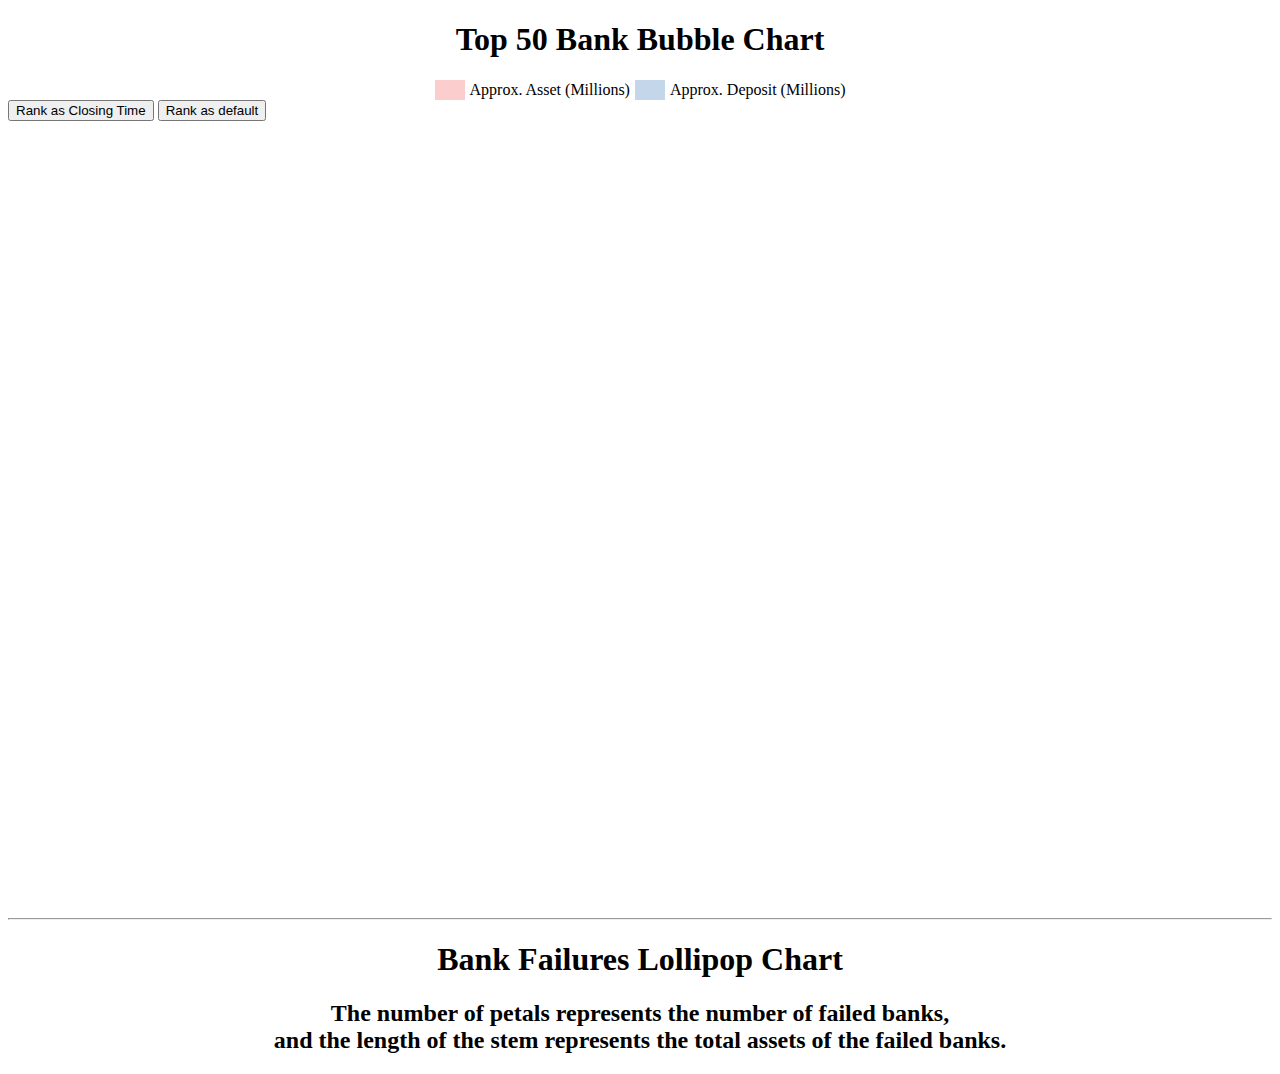
==== index.html @ 47ca3bad "fixing div arrangement" ====
<!DOCTYPE html>
<html lang="en">
<head>
    <meta charset="UTF-8">
    <meta http-equiv="X-UA-Compatible" content="IE=edge">
    <meta name="viewport" content="width=device-width, initial-scale=1.0">
    <title>Two-color Keyword Bubble Chart</title>
    <style>
        body {
            font-family: sans-serif;
        }
        svg {
            display: block;
            margin: auto;
        }
        .axis text {
            font-size: 12px;
        }
        .axis path,
        .axis line {
            fill: none;
            stroke: black;
            shape-rendering: crispEdges;
        }
        .chart-title {
    font-size: 24px;
    font-weight: bold;
    text-anchor: middle;
}
.axis-title {
    font-size: 14px;
    font-weight: bold;
    text-anchor: middle;
}
    </style>
</head>
<body>
<h1 style="font-family: NYTFranklin, Georgia, serif; text-align: center;">Top 50 Bank Bubble Chart</h1>
<div style="margin: auto">
    <div id = "bubbleChart" style="font-family: NYTFranklin, Georgia, serif; text-align: center; display: flex; justify-content: center; align-items: center; margin-top: 10px;">
        <div style="background-color: #fbcdcd; width: 30px; height: 20px; margin-right: 5px;"></div>
        <span>Approx. Asset (Millions)</span>
        <div style="background-color: #c4d7ea; width: 30px; height: 20px; margin: 0px 5px;"></div>
        <span>Approx. Deposit (Millions)</span>
    </div>
    <div style="position: relative; display: flex; align-items: center;font-family: NYTFranklin, Georgia, serif;">
        <div style="position: absolute; left: 0; top: 0;">
            <button id="sortButton">Rank as Closing Time</button>
            <button id="backButton">Rank as default</button>
            <svg id="chart" width="1200" height="800"></svg>
        </div>
        <div id="info" width="800" height="800" style="position: absolute; left: 1210px; transform: translateY(100%); font-size: 20px;"></div>
    </div>
</div>
<br />
<hr class="solid" style="margin-top: 800px;font-family: NYTFranklin, Georgia, serif;">
<div id = "popchart" style="margin-top: 0px;font-family: NYTFranklin, Georgia, serif;">
    <h1 style="font-family: NYTFranklin, Georgia, serif; text-align: center;">Bank Failures Lollipop Chart</h1>
    <h2 style="font-family: NYTFranklin, Georgia, serif; text-align: center;">The number of petals represents the number of failed banks,
    <br>and the length of the stem represents the total assets of the failed banks.</h2>

</div>

      
    <script src="https://d3js.org/d3.v7.min.js"></script>
    <script>
        function wrap(text, width) {
        text.each(function () {
            var text = d3.select(this),
                words = text.text().split(/\s+/).reverse(),
                word,
                line = [],
                lineNumber = 0,
                lineHeight = 1.1, // ems
                x = text.attr("x"),
                y = text.attr("y"),
                dy = 0, //parseFloat(text.attr("dy")),
                tspan = text.text(null)
                    .append("tspan")
                    .attr("x", x)
                    .attr("y", y)
                    .attr("dy", dy + "em");
            while (word = words.pop()) {
                line.push(word);
                tspan.text(line.join(" "));
                if (tspan.node().getComputedTextLength() > width) {
                    line.pop();
                    tspan.text(line.join(" "));
                    line = [word];
                    tspan = text.append("tspan")
                        .attr("x", x)
                        .attr("y", y)
                        .attr("dy", ++lineNumber * lineHeight + dy + "em")
                        .text(word);
                }
            }
        });
    }

        const requestData = async function() {
        const FDICdata = await d3.csv('data4.csv');
        let selectedCircle = null;
        const data1 = [];
        function parseCurrencyStringToNumber(str) {
            const cleanedString = str.replace(/[^0-9.]+/g, "");
            const number = parseFloat(cleanedString);
            return number;
        }
        FDICdata.forEach((d) => {
            const name = Number(d['ID']);
            const transaction = String(d['Acquirer & Transaction'])
            const bankName = String(d['Bank Name']);
            const location = String(d[' City, State']);
            const Release = String(d['Press Release (PR)']);
            const closeTime = String(d['Closing Date']);
            const asset = parseCurrencyStringToNumber(d['Approx. Asset (Millions)']);
            const deposit = parseCurrencyStringToNumber(d['Approx. Deposit (Millions)']);
            data1.push([name, [asset, deposit, bankName, location, closeTime, Release,transaction]]);
        });
        const data = data1.sort((a, b) => b[1][0] - a[1][0]).slice(0, 50);
let maxValue = 0;
data.forEach((d) => {
  const [asset, deposit, bankName, location, closeTime, Release, transaction] = d[1];
  maxValue = Math.max(maxValue, asset, deposit);
});

const scale = d3.scaleLinear()
  .domain([0, maxValue])
  .range([0, 100]);

function scaledValue(value) {
  return scale(value);
}

const nodes = data.map(([label, [value1, value2, name, location, closeTime, Release, transaction]]) => {
  const scaledValue1 = scaledValue(value1);
  const scaledValue2 = scaledValue(value2);
  const total = scaledValue1 + scaledValue2;
  return {
    label,
    value1,
    name,
    location,
    closeTime,
    Release,
    transaction,
    value2,
    scaledValue1,
    scaledValue2,
    radius: Math.sqrt(total / Math.PI)*20,
  };
});


const width = 1000;
const height = 800;

const svg = d3.select("#chart");
const svbIndex = nodes.findIndex(d => d.name == "Silicon Valley Bank");
function ticked() {
    bubbles.attr("transform", d => `translate(${d.x}, ${d.y})`);
}

const simulation = d3.forceSimulation(nodes)
    .force("charge", d3.forceManyBody().strength(5))
    .force("collide", d3.forceCollide().radius(d => d.radius))
    .force("center", d3.forceCenter(width / 2, height / 2))
    .force("x", d3.forceX().strength(0.1).x(width / 2))
  .force("y", d3.forceY().strength(0.1).y(height / 2))
    .on("tick", ticked);
const bubbles = svg.selectAll("g")
    .data(nodes)
    .join("g")
    .call(drag(simulation));
const linesAndText = svg.append("g");

const defs = svg.append("defs");

bubbles.each(function(d) {
    const patternId = `pattern-${d.label}`;
    console.log(patternId)

    const pattern = defs.append("pattern")
        .attr("id", patternId)
        .attr("patternUnits", "objectBoundingBox")
        .attr("width", 1)
        .attr("height", 1);

    const patternSvg = pattern.append("svg")
        .attr("width", d.radius * 2)
        .attr("height", d.radius * 2);

    const ratio = (d.scaledValue1/(d.scaledValue1+d.scaledValue2))
    patternSvg.append("rect")
        .attr("class", "react1")
        .attr("width", d.radius * 2 * ratio)
        .attr("height", d.radius * 2)
        .attr("fill", "#c4d7ea");

    patternSvg.append("rect")
    .attr("class", "react2")
        .attr("x", d.radius * 2 * ratio)
        .attr("width", d.radius * 2 * (1 - ratio))
        .attr("height", d.radius * 2)
        .attr("fill", "#fbcdcd");
});


bubbles.append("circle")
    .attr("r", d => d.radius)
    .attr("fill", d => `url(#pattern-${d.label})`)
    .on("mouseover", function(event, d) {
        d3.select(event.currentTarget).style("cursor", "pointer")
        d3.select(`#pattern-${d.label}`).select(".react1").attr("fill", "#a9d3fc");
        d3.select(`#pattern-${d.label}`).select(".react2").attr("fill", "#faa5a5");
    })
    .on("mouseout", function(event, d) {
        d3.select(event.currentTarget).style("cursor", "default")
        d3.select(`#pattern-${d.label}`).select(".react1").attr("fill", "#c4d7ea");
        d3.select(`#pattern-${d.label}`).select(".react2").attr("fill", "#fbcdcd");
    })
    .on("click", (event, d) => {
        if (selectedCircle !== null) {
                        selectedCircle.style("stroke-width", 0)
                                    .style("stroke", "None")
                    }
                    d3.select(event.currentTarget)
                                    .style("stroke-width", 3)
                                    .style("stroke", "black")
                    selectedCircle = d3.select(event.currentTarget);
        d3.select("#info").html(`Bank: ${d.name} 
            <br> Location: ${d.location} 
            <br> Closing Time: ${d.closeTime} 
            <br> Press Release (PR): ${d.Release}
            <br> Approx. Asset (Millions): $${d.value1}
            <br> Approx. Deposit (Millions): $${d.value2}
            <br> Acquirer & Transaction: ${d.transaction}`);
    });
// Append the labels
bubbles.append("text")
    .attr("text-anchor", "middle")
    .attr("dominant-baseline", "middle")
    .attr("font-size", d => d.radius / 5.7)
    .attr("dy", d => -d.radius / 8)
    .text(d => d.name)
    .attr("fill", "black");

// Append the values
bubbles.append("text")
    .attr("text-anchor", "middle")
    .attr("dominant-baseline", "middle")
    .attr("font-size", d => d.radius / 4)
    .attr("dy", d => d.radius / 8)
    .text(d => `${d.value1}-${d.value2}`)
    .attr("fill", "black");

    
    function drag(simulation) {
        function dragstarted(event) {
            if (!event.active) simulation.alphaTarget(0.3).restart();
            event.subject.fx = event.subject.x;
            event.subject.fy = event.subject.y;
        }
        
        function dragged(event) {
            event.subject.fx = event.x;
            event.subject.fy = event.y;
        }
        
        function dragended(event) {
            if (!event.active) simulation.alphaTarget(0);
            event.subject.fx = null;
            event.subject.fy = null;
        }
        
        return d3.drag()
            .on("start", dragstarted)
            .on("drag", dragged)
            .on("end", dragended);
    }

    function zoomed(event) {
    bubbles.attr("transform", d => `translate(${event.transform.applyX(d.x)}, ${event.transform.applyY(d.y)}) scale(${event.transform.k})`);
}
function dragended(event) {
    if (!event.active) {
        simulation.alphaTarget(0);
        zoomBehavior.scaleTo(svg, 1);
        zoomBehavior.translateTo(svg, width / 2, height / 2);
    }
    event.subject.fx = null;
    event.subject.fy = null;
}

function sortByClosingTime() {
    const margin = {top: 50, left: 50, right: 50, bottom: 50};

    nodes.forEach(d => {
        d.date = d3.timeParse("%d-%b-%y")(d.closeTime);
        console.log(d.date)
    });


    nodes.sort((a, b) => a.date - b.date);


    const xScale = d3.scaleTime()
        .domain([new Date(1999, 0, 1), new Date(2025, 0, 1)])
        .range([margin.left-10, width - margin.right]);

    console.log(d3.extent(nodes, d => d.date))
    const xAxis = d3.axisTop(xScale)
        .tickFormat(d3.timeFormat("%Y-%m-%d"))
        .tickSizeOuter(0)
        .tickSizeInner(-height + margin.top + margin.bottom);


    svg.append("g")
        .attr("class", "xAxis")
        .attr("transform", `translate(${margin.left}, ${margin.top - 0})`) 
        .style("stroke", "grey")
        .style("stroke-dasharray", "1,2") 
        .style("color", "grey")
        .call(xAxis);

    const svbIndex = nodes.findIndex(d => d.name == "Silicon Valley Bank");
    simulation.force("x", d3.forceX().strength(0.7).x(d => xScale(d.date)))
        .alpha(2).restart()
    simulation.on("tick", ticked);
    bubbles.raise();
    
}
document.getElementById("sortButton").addEventListener("click", function() {
    sortByClosingTime();
});
function sortByDefualt() {
  simulation.force("charge", d3.forceManyBody().strength(5))
    .force("collide", d3.forceCollide().radius(d => d.radius))
    .force("center", d3.forceCenter(width / 2, height / 2))
    .force("x", d3.forceX().strength(0.1).x(width / 2))
  .force("y", d3.forceY().strength(0.1).y(height / 2)).alpha(2).restart();
    svg.selectAll(".xAxis").remove();
}
document.getElementById("backButton").addEventListener("click", function() {
    sortByDefualt();
});
        }
    requestData();




//////////
    const popchart = function() {
        const data = [
        {year: 2001, bankFailures: 4, totalAssets: 2358.6},
        {year: 2002, bankFailures: 11, totalAssets: 2705.4},
        {year: 2003, bankFailures: 3, totalAssets: 1045.2},
        {year: 2004, bankFailures: 4, totalAssets: 163.1},
        {year: 2005, bankFailures: 0, totalAssets: 0},
        {year: 2006, bankFailures: 0, totalAssets: 0},
        {year: 2007, bankFailures: 3, totalAssets: 2602.5},
        {year: 2008, bankFailures: 25, totalAssets: 373588.8},
        {year: 2009, bankFailures: 140, totalAssets: 170909.4},
        {year: 2010, bankFailures: 157, totalAssets: 96514.0},
        {year: 2011, bankFailures: 92, totalAssets: 36012.2},
        {year: 2012, bankFailures: 51, totalAssets: 12055.8},
        {year: 2013, bankFailures: 24, totalAssets: 6101.7},
        {year: 2014, bankFailures: 18, totalAssets: 3088.4},
        {year: 2015, bankFailures: 8, totalAssets: 6727.5},
        {year: 2016, bankFailures: 5, totalAssets: 278.8},
        {year: 2017, bankFailures: 8, totalAssets: 6530.7},
        {year: 2018, bankFailures: 0, totalAssets: 0},
        {year: 2019, bankFailures: 4, totalAssets: 214.1},
        {year: 2020, bankFailures: 4, totalAssets: 458.0},
        {year: 2021, bankFailures: 0, totalAssets: 0},
        {year: 2022, bankFailures: 0, totalAssets: 0},
        {year: 2023, bankFailures: 2, totalAssets: 319400.0}
    ];

    const margin = {top: 60, right: 60, bottom: 60, left: 100},
        width = 1200 - margin.left - margin.right,
        height = 600 - margin.top - margin.bottom;

    const svg2 = d3.select("#popchart")
        .append("svg")
        .attr("width", width + margin.left + margin.right)
        .attr("height", height + margin.top + margin.bottom)
        .append("g")
        .attr("transform",
            "translate(" + margin.left + "," + margin.top + ")");

    const x = d3.scaleBand()
        .range([0, width])
        .domain(data.map(d => d.year))
        .padding(1);
    svg2.append("g")
        .attr("transform", "translate(0," + height + ")")
        .call(d3.axisBottom(x))
        .selectAll("text")
        .attr("transform", "translate(-10,0)rotate(-45)")
        .style("text-anchor", "end");

    const y = d3.scaleLinear()
        .domain([0, d3.max(data, d => d.totalAssets)])
        .range([height, 0]);
    svg2.append("g")
        .call(d3.axisLeft(y));

    svg2.selectAll(".myline")
        .data(data)
        .enter()
        .append("line")
        .attr("class", "myline")
        .attr("x1", d => x(d.year))
        .attr("x2", d => x(d.year))
        .attr("y1", d => y(d.totalAssets))
        .attr("y2", y(0))
        .attr("stroke", "green")
        .attr("stroke-width", "1.5px");

    // new flower styles
    const drawPetal = (cx, cy, length, angle) => {
        const r1 = length * 0.2;
        const r2 = length * 0.9;
        const x1 = cx + r1 * Math.cos(angle + Math.PI / 4);
        const y1 = cy + r1 * Math.sin(angle + Math.PI / 4);
        const x2 = cx + r2 * Math.cos(angle - Math.PI / 8);
        const y2 = cy + r2 * Math.sin(angle - Math.PI / 4);
        const x3 = cx + length * Math.cos(angle);
        const y3 = cy + length * Math.sin(angle);

        return `M${cx},${cy} Q${x1},${y1} ${x2},${y2} Q${x3},${y3} ${cx},${cy}`;
    };

        data.forEach(d => {
        const cx = x(d.year);
        const cy = y(d.totalAssets);
        const length = 40;

        const numPetals = Math.ceil(d.bankFailures);
                        
        const angleIncrement = (Math.PI / 2) / (numPetals + 1);
        const maxAngle = Math.PI / 6;

        const startAngle = -Math.PI / 2 - (numPetals - 1) * angleIncrement / 2;

        for (let i = 0; i < numPetals; i++) {
            const angle = i * angleIncrement + startAngle;
            svg2.append("path")
                        .attr("class", "flowerpiece")
                        .attr("id", `petal-${d.year}-${i}`)
                        .attr("d", drawPetal(x(d.year), y(d.totalAssets), 0, i * angleIncrement + startAngle))
                        .attr("fill", "pink")
                        .attr("stroke", "black")
                        .attr("stroke-width", 0.1)
                        .transition()
                        .duration(1000)
                        .delay(i * 20)
                        .attr("d", drawPetal(x(d.year), y(d.totalAssets), length, i * angleIncrement + startAngle))
                        .on("end", () => {
        if (i === numPetals - 1) { // Add the text only when the last petal animation ends
            svg2.append("text")
                .attr("class", "amount")
                .attr("x", x(d.year))
                .attr("y", y(d.totalAssets) - 50) // Adjust this value to position the text above the petals
                .attr("text-anchor", "middle")
                .text(d.bankFailures);
        }
    });
        }
    });

svg2.append("text")
    .attr("class", "axis-title")
    .attr("x", width / 2)
    .attr("y", height + margin.bottom / 1.5)
    .text("Time");

svg2.append("text")
    .attr("class", "axis-title")
    .attr("transform", "rotate(-90)")
    .attr("y", -margin.left / 1.5)
    .attr("x", -height / 2)
    .text("Total Asset");

d3.select("body")
        .append("button")
        .text("Reply")
        .on("click", () => {

            svg2.selectAll(".flowerpiece").remove();
            svg2.selectAll(".myline").remove();
            svg2.selectAll(".amount").remove();


            data.forEach((d, index) => {
                svg2.append("line")
                .attr("class", "myline")
                    .attr("x1", x(d.year))
                    .attr("y1", y(0))
                    .attr("x2", x(d.year))
                    .attr("y2", y(0))
                    .attr("stroke", "green")
                    .attr("stroke-width", "1.5px")
                    .transition()
                    .duration(1000)
                    .delay(index * 500)
                    .attr("y2", y(d.totalAssets))
                    .on("end", () => {

                        const numPetals = Math.ceil(d.bankFailures);
                        
                        const angleIncrement = (Math.PI / 2) / (numPetals + 1);
                        const startAngle = -Math.PI / 2 - (numPetals - 1) * angleIncrement / 2;
                        for (let i = 0; i < numPetals; i++) {

                            svg2.append("path")
                                .attr("class", "flowerpiece")
                                .attr("id", `petal-${d.year}-${i}`)
                                .attr("d", drawPetal(x(d.year), y(d.totalAssets), 0, i * angleIncrement + startAngle))
                                .attr("fill", "pink")
                                .attr("stroke", "black")
                                .attr("stroke-width", 0.1)
                                .transition()
                                .duration(1000)
                                .delay(i * 20)
                                .attr("d", drawPetal(x(d.year), y(d.totalAssets), 40, i * angleIncrement + startAngle))
                                .on("end", () => {
        if (i === numPetals - 1) { // Add the text only when the last petal animation ends
            svg2.append("text")
                .attr("class", "amount")
                .attr("x", x(d.year))
                .attr("y", y(d.totalAssets) - 50) // Adjust this value to position the text above the petals
                .attr("text-anchor", "middle")
                .text(d.bankFailures);
        }
    });
                        }
                    });
            });
        });
    }

    popchart();
    </script>
</body>
</html>
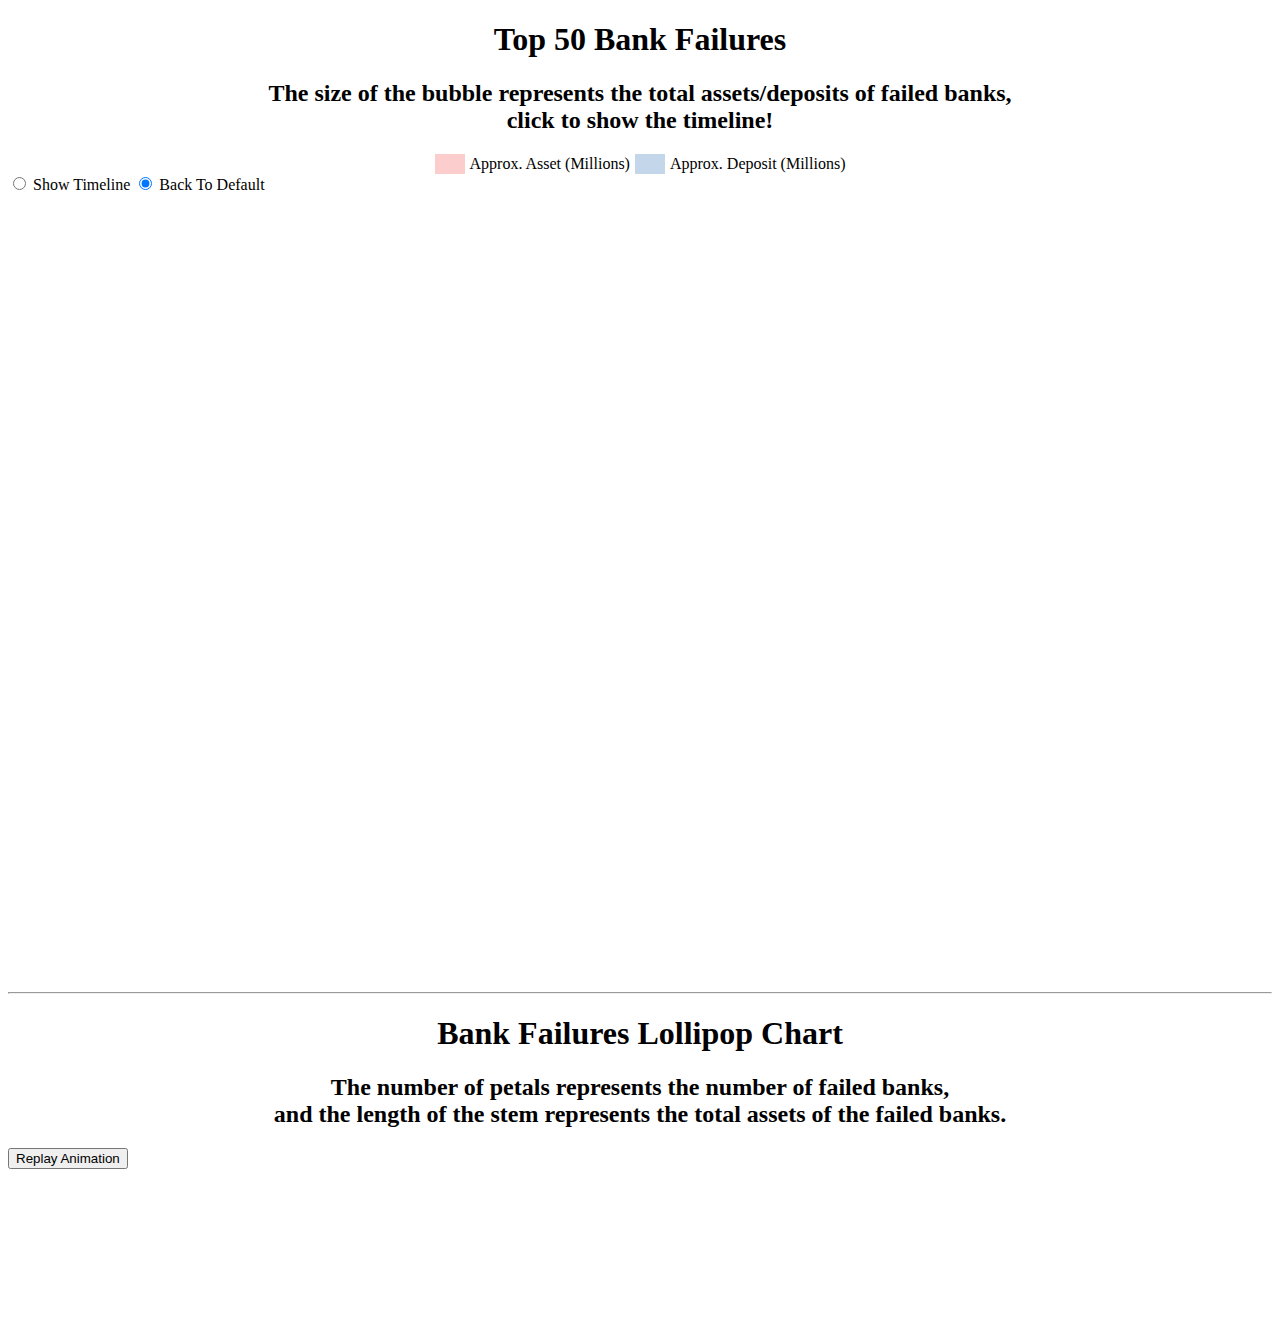
==== commit 2a6c3a17: "style changes" ====
--- a/index.html
+++ b/index.html
@@ -1,10 +1,11 @@
 <!DOCTYPE html>
 <html lang="en">
+
 <head>
     <meta charset="UTF-8">
     <meta http-equiv="X-UA-Compatible" content="IE=edge">
     <meta name="viewport" content="width=device-width, initial-scale=1.0">
-    <title>Two-color Keyword Bubble Chart</title>
+    <title>Bank Failures</title>
     <style>
         body {
             font-family: sans-serif;
@@ -22,83 +23,60 @@
             stroke: black;
             shape-rendering: crispEdges;
         }
-        .chart-title {
-    font-size: 24px;
-    font-weight: bold;
-    text-anchor: middle;
-}
-.axis-title {
-    font-size: 14px;
-    font-weight: bold;
-    text-anchor: middle;
-}
     </style>
 </head>
+
 <body>
-<h1 style="font-family: NYTFranklin, Georgia, serif; text-align: center;">Top 50 Bank Bubble Chart</h1>
-<div style="margin: auto">
-    <div id = "bubbleChart" style="font-family: NYTFranklin, Georgia, serif; text-align: center; display: flex; justify-content: center; align-items: center; margin-top: 10px;">
-        <div style="background-color: #fbcdcd; width: 30px; height: 20px; margin-right: 5px;"></div>
-        <span>Approx. Asset (Millions)</span>
-        <div style="background-color: #c4d7ea; width: 30px; height: 20px; margin: 0px 5px;"></div>
-        <span>Approx. Deposit (Millions)</span>
-    </div>
+
+<h1 style="font-family: NYTFranklin, Georgia, serif; text-align: center;">Top 50 Bank Failures</h1>
+<h2 style="font-family: NYTFranklin, Georgia, serif; text-align: center;">The size of the bubble represents the total assets/deposits of failed banks,
+    <br>click to show the timeline!</h2>
+<div id = "bubbleChart" style="font-family: NYTFranklin, Georgia, serif; text-align: center; display: flex; justify-content: center; align-items: center; margin-top: 10px;">
+    <div style="background-color: #fbcdcd; width: 30px; height: 20px; margin-right: 5px;"></div>
+    <span>Approx. Asset (Millions)</span>
+    <div style="background-color: #c4d7ea; width: 30px; height: 20px; margin: 0px 5px;"></div>
+    <span>Approx. Deposit (Millions)</span>
+</div>
+<div>    
     <div style="position: relative; display: flex; align-items: center;font-family: NYTFranklin, Georgia, serif;">
         <div style="position: absolute; left: 0; top: 0;">
-            <button id="sortButton">Rank as Closing Time</button>
-            <button id="backButton">Rank as default</button>
+            <!-- Radio button: one choice only -->
+<!--            <form id="form" class="btn-group btn-group-toggle" data-toggle="buttons">-->
+<!--                <label class="btn btn-secondary active">-->
+<!--                    <input type="radio" name="controlHeatmapType" value="MRR" checked>Option 1<br>-->
+<!--                </label>-->
+<!--                <label class="btn btn-secondary">-->
+<!--                    <input type="radio" name="controlHeatmapType" value="LYL">Option 2<br>-->
+<!--                </label>-->
+<!--            </form>-->
+            <!-- Radio button: one choice only -->
+            <label>
+                <input type="radio" name="timeline" id="sortButton" value="Show Timeline">
+                Show Timeline
+            </label>
+            <label>
+                <input type="radio" name="timeline" id="backButton" value="Default" checked>
+                Back To Default
+            </label>
             <svg id="chart" width="1200" height="800"></svg>
         </div>
         <div id="info" width="800" height="800" style="position: absolute; left: 1210px; transform: translateY(100%); font-size: 20px;"></div>
     </div>
 </div>
-<br />
+<br/>
 <hr class="solid" style="margin-top: 800px;font-family: NYTFranklin, Georgia, serif;">
-<div id = "popchart" style="margin-top: 0px;font-family: NYTFranklin, Georgia, serif;">
+<div style="margin-top: 0px;font-family: NYTFranklin, Georgia, serif;">
     <h1 style="font-family: NYTFranklin, Georgia, serif; text-align: center;">Bank Failures Lollipop Chart</h1>
     <h2 style="font-family: NYTFranklin, Georgia, serif; text-align: center;">The number of petals represents the number of failed banks,
     <br>and the length of the stem represents the total assets of the failed banks.</h2>
-
+    <button id="replayButton">Replay Animation</button>
+    <svg id="popchart"></svg>
 </div>
 
-      
-    <script src="https://d3js.org/d3.v7.min.js"></script>
-    <script>
-        function wrap(text, width) {
-        text.each(function () {
-            var text = d3.select(this),
-                words = text.text().split(/\s+/).reverse(),
-                word,
-                line = [],
-                lineNumber = 0,
-                lineHeight = 1.1, // ems
-                x = text.attr("x"),
-                y = text.attr("y"),
-                dy = 0, //parseFloat(text.attr("dy")),
-                tspan = text.text(null)
-                    .append("tspan")
-                    .attr("x", x)
-                    .attr("y", y)
-                    .attr("dy", dy + "em");
-            while (word = words.pop()) {
-                line.push(word);
-                tspan.text(line.join(" "));
-                if (tspan.node().getComputedTextLength() > width) {
-                    line.pop();
-                    tspan.text(line.join(" "));
-                    line = [word];
-                    tspan = text.append("tspan")
-                        .attr("x", x)
-                        .attr("y", y)
-                        .attr("dy", ++lineNumber * lineHeight + dy + "em")
-                        .text(word);
-                }
-            }
-        });
-    }
-
-        const requestData = async function() {
-        const FDICdata = await d3.csv('data4.csv');
+<script src="https://d3js.org/d3.v7.min.js"></script>
+<script>
+    const requestData = async function() {
+        const FDICdata = await d3.csv('data.csv');
         let selectedCircle = null;
         const data1 = [];
         function parseCurrencyStringToNumber(str) {
@@ -118,403 +96,338 @@
             data1.push([name, [asset, deposit, bankName, location, closeTime, Release,transaction]]);
         });
         const data = data1.sort((a, b) => b[1][0] - a[1][0]).slice(0, 50);
-let maxValue = 0;
-data.forEach((d) => {
-  const [asset, deposit, bankName, location, closeTime, Release, transaction] = d[1];
-  maxValue = Math.max(maxValue, asset, deposit);
-});
-
-const scale = d3.scaleLinear()
-  .domain([0, maxValue])
-  .range([0, 100]);
-
-function scaledValue(value) {
-  return scale(value);
-}
-
-const nodes = data.map(([label, [value1, value2, name, location, closeTime, Release, transaction]]) => {
-  const scaledValue1 = scaledValue(value1);
-  const scaledValue2 = scaledValue(value2);
-  const total = scaledValue1 + scaledValue2;
-  return {
-    label,
-    value1,
-    name,
-    location,
-    closeTime,
-    Release,
-    transaction,
-    value2,
-    scaledValue1,
-    scaledValue2,
-    radius: Math.sqrt(total / Math.PI)*20,
-  };
-});
-
-
-const width = 1000;
-const height = 800;
-
-const svg = d3.select("#chart");
-const svbIndex = nodes.findIndex(d => d.name == "Silicon Valley Bank");
-function ticked() {
-    bubbles.attr("transform", d => `translate(${d.x}, ${d.y})`);
-}
-
-const simulation = d3.forceSimulation(nodes)
-    .force("charge", d3.forceManyBody().strength(5))
-    .force("collide", d3.forceCollide().radius(d => d.radius))
-    .force("center", d3.forceCenter(width / 2, height / 2))
-    .force("x", d3.forceX().strength(0.1).x(width / 2))
-  .force("y", d3.forceY().strength(0.1).y(height / 2))
-    .on("tick", ticked);
-const bubbles = svg.selectAll("g")
-    .data(nodes)
-    .join("g")
-    .call(drag(simulation));
-const linesAndText = svg.append("g");
-
-const defs = svg.append("defs");
-
-bubbles.each(function(d) {
-    const patternId = `pattern-${d.label}`;
-    console.log(patternId)
-
-    const pattern = defs.append("pattern")
-        .attr("id", patternId)
-        .attr("patternUnits", "objectBoundingBox")
-        .attr("width", 1)
-        .attr("height", 1);
-
-    const patternSvg = pattern.append("svg")
-        .attr("width", d.radius * 2)
-        .attr("height", d.radius * 2);
-
-    const ratio = (d.scaledValue1/(d.scaledValue1+d.scaledValue2))
-    patternSvg.append("rect")
-        .attr("class", "react1")
-        .attr("width", d.radius * 2 * ratio)
-        .attr("height", d.radius * 2)
-        .attr("fill", "#c4d7ea");
-
-    patternSvg.append("rect")
-    .attr("class", "react2")
-        .attr("x", d.radius * 2 * ratio)
-        .attr("width", d.radius * 2 * (1 - ratio))
-        .attr("height", d.radius * 2)
-        .attr("fill", "#fbcdcd");
-});
-
-
-bubbles.append("circle")
-    .attr("r", d => d.radius)
-    .attr("fill", d => `url(#pattern-${d.label})`)
-    .on("mouseover", function(event, d) {
-        d3.select(event.currentTarget).style("cursor", "pointer")
-        d3.select(`#pattern-${d.label}`).select(".react1").attr("fill", "#a9d3fc");
-        d3.select(`#pattern-${d.label}`).select(".react2").attr("fill", "#faa5a5");
-    })
-    .on("mouseout", function(event, d) {
-        d3.select(event.currentTarget).style("cursor", "default")
-        d3.select(`#pattern-${d.label}`).select(".react1").attr("fill", "#c4d7ea");
-        d3.select(`#pattern-${d.label}`).select(".react2").attr("fill", "#fbcdcd");
-    })
-    .on("click", (event, d) => {
-        if (selectedCircle !== null) {
-                        selectedCircle.style("stroke-width", 0)
-                                    .style("stroke", "None")
-                    }
-                    d3.select(event.currentTarget)
-                                    .style("stroke-width", 3)
-                                    .style("stroke", "black")
-                    selectedCircle = d3.select(event.currentTarget);
-        d3.select("#info").html(`Bank: ${d.name} 
-            <br> Location: ${d.location} 
-            <br> Closing Time: ${d.closeTime} 
-            <br> Press Release (PR): ${d.Release}
-            <br> Approx. Asset (Millions): $${d.value1}
-            <br> Approx. Deposit (Millions): $${d.value2}
-            <br> Acquirer & Transaction: ${d.transaction}`);
-    });
-// Append the labels
-bubbles.append("text")
-    .attr("text-anchor", "middle")
-    .attr("dominant-baseline", "middle")
-    .attr("font-size", d => d.radius / 5.7)
-    .attr("dy", d => -d.radius / 8)
-    .text(d => d.name)
-    .attr("fill", "black");
-
-// Append the values
-bubbles.append("text")
-    .attr("text-anchor", "middle")
-    .attr("dominant-baseline", "middle")
-    .attr("font-size", d => d.radius / 4)
-    .attr("dy", d => d.radius / 8)
-    .text(d => `${d.value1}-${d.value2}`)
-    .attr("fill", "black");
-
-    
-    function drag(simulation) {
-        function dragstarted(event) {
-            if (!event.active) simulation.alphaTarget(0.3).restart();
-            event.subject.fx = event.subject.x;
-            event.subject.fy = event.subject.y;
-        }
-        
-        function dragged(event) {
-            event.subject.fx = event.x;
-            event.subject.fy = event.y;
-        }
-        
-        function dragended(event) {
-            if (!event.active) simulation.alphaTarget(0);
-            event.subject.fx = null;
-            event.subject.fy = null;
-        }
-        
-        return d3.drag()
-            .on("start", dragstarted)
-            .on("drag", dragged)
-            .on("end", dragended);
+        let maxValue = 0;
+        data.forEach((d) => {
+          const [asset, deposit, bankName, location, closeTime, Release, transaction] = d[1];
+          maxValue = Math.max(maxValue, asset, deposit);
+        });
+
+        const scale = d3.scaleLinear()
+          .domain([0, maxValue])
+          .range([0, 100]);
+
+        function scaledValue(value) {
+          return scale(value);
+        }
+
+        const nodes = data.map(([label, [value1, value2, name, location, closeTime, Release, transaction]]) => {
+          const scaledValue1 = scaledValue(value1);
+          const scaledValue2 = scaledValue(value2);
+          const total = scaledValue1 + scaledValue2;
+          return {
+            label,
+            value1,
+            name,
+            location,
+            closeTime,
+            Release,
+            transaction,
+            value2,
+            scaledValue1,
+            scaledValue2,
+            radius: Math.sqrt(total / Math.PI)*20,
+          };
+        });
+        const width = 1000;
+        const height = 800;
+        const svg = d3.select("#chart");
+        // const svbIndex = nodes.findIndex(d => d.name == "Silicon Valley Bank");
+        function ticked() {
+            bubbles.attr("transform", d => `translate(${d.x}, ${d.y})`);
+        }
+
+        const simulation = d3.forceSimulation(nodes)
+            .force("charge", d3.forceManyBody().strength(5))
+            .force("collide", d3.forceCollide().radius(d => d.radius))
+            .force("center", d3.forceCenter(width / 2, height / 2))
+            .force("x", d3.forceX().strength(0.1).x(width / 2))
+            .force("y", d3.forceY().strength(0.1).y(height / 2))
+            .on("tick", ticked);
+        const bubbles = svg.selectAll("g")
+            .data(nodes)
+            .join("g")
+            .call(drag(simulation));
+        // const linesAndText = svg.append("g");
+        const defs = svg.append("defs");
+
+        bubbles.each(function(d) {
+            const patternId = `pattern-${d.label}`;
+            console.log(patternId)
+            const pattern = defs.append("pattern")
+                .attr("id", patternId)
+                .attr("patternUnits", "objectBoundingBox")
+                .attr("width", 1)
+                .attr("height", 1);
+            const patternSvg = pattern.append("svg")
+                .attr("width", d.radius * 2)
+                .attr("height", d.radius * 2);
+            const ratio = (d.scaledValue1/(d.scaledValue1+d.scaledValue2))
+            patternSvg.append("rect")
+                .attr("class", "react1")
+                .attr("width", d.radius * 2 * ratio)
+                .attr("height", d.radius * 2)
+                .attr("fill", "#c4d7ea");
+            patternSvg.append("rect")
+            .attr("class", "react2")
+                .attr("x", d.radius * 2 * ratio)
+                .attr("width", d.radius * 2 * (1 - ratio))
+                .attr("height", d.radius * 2)
+                .attr("fill", "#fbcdcd");
+        });
+
+        bubbles.append("circle")
+            .attr("r", d => d.radius)
+            .attr("fill", d => `url(#pattern-${d.label})`)
+            .on("mouseover", function(event, d) {
+                d3.select(event.currentTarget).style("cursor", "pointer")
+                d3.select(`#pattern-${d.label}`).select(".react1").attr("fill", "#a9d3fc");
+                d3.select(`#pattern-${d.label}`).select(".react2").attr("fill", "#faa5a5");
+            })
+            .on("mouseout", function(event, d) {
+                d3.select(event.currentTarget).style("cursor", "default")
+                d3.select(`#pattern-${d.label}`).select(".react1").attr("fill", "#c4d7ea");
+                d3.select(`#pattern-${d.label}`).select(".react2").attr("fill", "#fbcdcd");
+            })
+            .on("click", (event, d) => {
+                if (selectedCircle !== null) {
+                                selectedCircle.style("stroke-width", 0)
+                                            .style("stroke", "None")
+                            }
+                            d3.select(event.currentTarget)
+                                            .style("stroke-width", 3)
+                                            .style("stroke", "black")
+                            selectedCircle = d3.select(event.currentTarget);
+                d3.select("#info").html(`Bank: ${d.name}
+                    <br> Location: ${d.location}
+                    <br> Closing Time: ${d.closeTime}
+                    <br> Press Release (PR): ${d.Release}
+                    <br> Approx. Asset (Millions): $${d.value1}
+                    <br> Approx. Deposit (Millions): $${d.value2}
+                    <br> Acquirer & Transaction: ${d.transaction}`);
+            });
+
+        // labels
+        bubbles.append("text")
+            .attr("text-anchor", "middle")
+            .attr("dominant-baseline", "middle")
+            .attr("font-size", d => d.radius / 5.7)
+            .attr("dy", d => -d.radius / 8)
+            .text(d => d.name)
+            .attr("fill", "black");
+        // values
+        bubbles.append("text")
+            .attr("text-anchor", "middle")
+            .attr("dominant-baseline", "middle")
+            .attr("font-size", d => d.radius / 4)
+            .attr("dy", d => d.radius / 8)
+            .text(d => `${d.value1}-${d.value2}`)
+            .attr("fill", "black");
+        // drag event for the bubble chart
+        function drag(simulation) {
+            function dragstarted(event) {
+                if (!event.active) simulation.alphaTarget(0.3).restart();
+                event.subject.fx = event.subject.x;
+                event.subject.fy = event.subject.y;
+            }
+            function dragged(event) {
+                event.subject.fx = event.x;
+                event.subject.fy = event.y;
+            }
+            function dragended(event) {
+                if (!event.active) simulation.alphaTarget(0);
+                event.subject.fx = null;
+                event.subject.fy = null;
+            }
+            return d3.drag()
+                .on("start", dragstarted)
+                .on("drag", dragged)
+                .on("end", dragended);
+        }
+        // sort the banks by their closing time
+        function sortByClosingTime() {
+            const margin = {top: 50, left: 50, right: 50, bottom: 50};
+            nodes.forEach(d => { d.date = d3.timeParse("%d-%b-%y")(d.closeTime); });
+            nodes.sort((a, b) => a.date - b.date);
+            const xScale = d3.scaleTime()
+                .domain([new Date(1999, 0, 1), new Date(2025, 0, 1)])
+                .range([margin.left-10, width - margin.right]);
+            const xAxis = d3.axisTop(xScale)
+                .tickFormat(d3.timeFormat("%Y-%m-%d"))
+                .tickSizeOuter(0)
+                .tickSizeInner(-height + margin.top + margin.bottom);
+            svg.append("g")
+                .attr("class", "xAxis")
+                .attr("transform", `translate(${margin.left}, ${margin.top - 0})`)
+                .style("stroke", "grey")
+                .style("stroke-dasharray", "1,2")
+                .style("color", "grey")
+                .call(xAxis);
+            simulation.force("x", d3.forceX().strength(0.7).x(d => xScale(d.date)))
+                .alpha(2).restart()
+            simulation.on("tick", ticked);
+            bubbles.raise();
+        }
+        document.getElementById("sortButton").addEventListener("click", function() {
+            sortByClosingTime();
+        });
+        function sortByDefualt() {
+          simulation.force("charge", d3.forceManyBody().strength(5))
+            .force("collide", d3.forceCollide().radius(d => d.radius))
+            .force("center", d3.forceCenter(width / 2, height / 2))
+            .force("x", d3.forceX().strength(0.1).x(width / 2))
+          .force("y", d3.forceY().strength(0.1).y(height / 2)).alpha(2).restart();
+            svg.selectAll(".xAxis").remove();
+        }
+        document.getElementById("backButton").addEventListener("click", function() {
+            sortByDefualt();
+        });
     }
-
-    function zoomed(event) {
-    bubbles.attr("transform", d => `translate(${event.transform.applyX(d.x)}, ${event.transform.applyY(d.y)}) scale(${event.transform.k})`);
-}
-function dragended(event) {
-    if (!event.active) {
-        simulation.alphaTarget(0);
-        zoomBehavior.scaleTo(svg, 1);
-        zoomBehavior.translateTo(svg, width / 2, height / 2);
-    }
-    event.subject.fx = null;
-    event.subject.fy = null;
-}
-
-function sortByClosingTime() {
-    const margin = {top: 50, left: 50, right: 50, bottom: 50};
-
-    nodes.forEach(d => {
-        d.date = d3.timeParse("%d-%b-%y")(d.closeTime);
-        console.log(d.date)
-    });
-
-
-    nodes.sort((a, b) => a.date - b.date);
-
-
-    const xScale = d3.scaleTime()
-        .domain([new Date(1999, 0, 1), new Date(2025, 0, 1)])
-        .range([margin.left-10, width - margin.right]);
-
-    console.log(d3.extent(nodes, d => d.date))
-    const xAxis = d3.axisTop(xScale)
-        .tickFormat(d3.timeFormat("%Y-%m-%d"))
-        .tickSizeOuter(0)
-        .tickSizeInner(-height + margin.top + margin.bottom);
-
-
-    svg.append("g")
-        .attr("class", "xAxis")
-        .attr("transform", `translate(${margin.left}, ${margin.top - 0})`) 
-        .style("stroke", "grey")
-        .style("stroke-dasharray", "1,2") 
-        .style("color", "grey")
-        .call(xAxis);
-
-    const svbIndex = nodes.findIndex(d => d.name == "Silicon Valley Bank");
-    simulation.force("x", d3.forceX().strength(0.7).x(d => xScale(d.date)))
-        .alpha(2).restart()
-    simulation.on("tick", ticked);
-    bubbles.raise();
-    
-}
-document.getElementById("sortButton").addEventListener("click", function() {
-    sortByClosingTime();
-});
-function sortByDefualt() {
-  simulation.force("charge", d3.forceManyBody().strength(5))
-    .force("collide", d3.forceCollide().radius(d => d.radius))
-    .force("center", d3.forceCenter(width / 2, height / 2))
-    .force("x", d3.forceX().strength(0.1).x(width / 2))
-  .force("y", d3.forceY().strength(0.1).y(height / 2)).alpha(2).restart();
-    svg.selectAll(".xAxis").remove();
-}
-document.getElementById("backButton").addEventListener("click", function() {
-    sortByDefualt();
-});
-        }
     requestData();
 
-
-
-
-//////////
+    // petals chart
     const popchart = function() {
         const data = [
-        {year: 2001, bankFailures: 4, totalAssets: 2358.6},
-        {year: 2002, bankFailures: 11, totalAssets: 2705.4},
-        {year: 2003, bankFailures: 3, totalAssets: 1045.2},
-        {year: 2004, bankFailures: 4, totalAssets: 163.1},
-        {year: 2005, bankFailures: 0, totalAssets: 0},
-        {year: 2006, bankFailures: 0, totalAssets: 0},
-        {year: 2007, bankFailures: 3, totalAssets: 2602.5},
-        {year: 2008, bankFailures: 25, totalAssets: 373588.8},
-        {year: 2009, bankFailures: 140, totalAssets: 170909.4},
-        {year: 2010, bankFailures: 157, totalAssets: 96514.0},
-        {year: 2011, bankFailures: 92, totalAssets: 36012.2},
-        {year: 2012, bankFailures: 51, totalAssets: 12055.8},
-        {year: 2013, bankFailures: 24, totalAssets: 6101.7},
-        {year: 2014, bankFailures: 18, totalAssets: 3088.4},
-        {year: 2015, bankFailures: 8, totalAssets: 6727.5},
-        {year: 2016, bankFailures: 5, totalAssets: 278.8},
-        {year: 2017, bankFailures: 8, totalAssets: 6530.7},
-        {year: 2018, bankFailures: 0, totalAssets: 0},
-        {year: 2019, bankFailures: 4, totalAssets: 214.1},
-        {year: 2020, bankFailures: 4, totalAssets: 458.0},
-        {year: 2021, bankFailures: 0, totalAssets: 0},
-        {year: 2022, bankFailures: 0, totalAssets: 0},
-        {year: 2023, bankFailures: 2, totalAssets: 319400.0}
-    ];
-
-    const margin = {top: 60, right: 60, bottom: 60, left: 100},
-        width = 1200 - margin.left - margin.right,
-        height = 600 - margin.top - margin.bottom;
-
-    const svg2 = d3.select("#popchart")
-        .append("svg")
-        .attr("width", width + margin.left + margin.right)
-        .attr("height", height + margin.top + margin.bottom)
-        .append("g")
-        .attr("transform",
-            "translate(" + margin.left + "," + margin.top + ")");
-
-    const x = d3.scaleBand()
-        .range([0, width])
-        .domain(data.map(d => d.year))
-        .padding(1);
-    svg2.append("g")
-        .attr("transform", "translate(0," + height + ")")
-        .call(d3.axisBottom(x))
-        .selectAll("text")
-        .attr("transform", "translate(-10,0)rotate(-45)")
-        .style("text-anchor", "end");
-
-    const y = d3.scaleLinear()
-        .domain([0, d3.max(data, d => d.totalAssets)])
-        .range([height, 0]);
-    svg2.append("g")
-        .call(d3.axisLeft(y));
-
-    svg2.selectAll(".myline")
-        .data(data)
-        .enter()
-        .append("line")
-        .attr("class", "myline")
-        .attr("x1", d => x(d.year))
-        .attr("x2", d => x(d.year))
-        .attr("y1", d => y(d.totalAssets))
-        .attr("y2", y(0))
-        .attr("stroke", "green")
-        .attr("stroke-width", "1.5px");
-
-    // new flower styles
-    const drawPetal = (cx, cy, length, angle) => {
-        const r1 = length * 0.2;
-        const r2 = length * 0.9;
-        const x1 = cx + r1 * Math.cos(angle + Math.PI / 4);
-        const y1 = cy + r1 * Math.sin(angle + Math.PI / 4);
-        const x2 = cx + r2 * Math.cos(angle - Math.PI / 8);
-        const y2 = cy + r2 * Math.sin(angle - Math.PI / 4);
-        const x3 = cx + length * Math.cos(angle);
-        const y3 = cy + length * Math.sin(angle);
-
-        return `M${cx},${cy} Q${x1},${y1} ${x2},${y2} Q${x3},${y3} ${cx},${cy}`;
-    };
-
+            {year: 2001, bankFailures: 4, totalAssets: 2358.6},
+            {year: 2002, bankFailures: 11, totalAssets: 2705.4},
+            {year: 2003, bankFailures: 3, totalAssets: 1045.2},
+            {year: 2004, bankFailures: 4, totalAssets: 163.1},
+            {year: 2005, bankFailures: 0, totalAssets: 0},
+            {year: 2006, bankFailures: 0, totalAssets: 0},
+            {year: 2007, bankFailures: 3, totalAssets: 2602.5},
+            {year: 2008, bankFailures: 25, totalAssets: 373588.8},
+            {year: 2009, bankFailures: 140, totalAssets: 170909.4},
+            {year: 2010, bankFailures: 157, totalAssets: 96514.0},
+            {year: 2011, bankFailures: 92, totalAssets: 36012.2},
+            {year: 2012, bankFailures: 51, totalAssets: 12055.8},
+            {year: 2013, bankFailures: 24, totalAssets: 6101.7},
+            {year: 2014, bankFailures: 18, totalAssets: 3088.4},
+            {year: 2015, bankFailures: 8, totalAssets: 6727.5},
+            {year: 2016, bankFailures: 5, totalAssets: 278.8},
+            {year: 2017, bankFailures: 8, totalAssets: 6530.7},
+            {year: 2018, bankFailures: 0, totalAssets: 0},
+            {year: 2019, bankFailures: 4, totalAssets: 214.1},
+            {year: 2020, bankFailures: 4, totalAssets: 458.0},
+            {year: 2021, bankFailures: 0, totalAssets: 0},
+            {year: 2022, bankFailures: 0, totalAssets: 0},
+            {year: 2023, bankFailures: 2, totalAssets: 319400.0}
+        ];
+        const margin = {top: 60, right: 60, bottom: 60, left: 100},
+            width = 1200 - margin.left - margin.right,
+            height = 600 - margin.top - margin.bottom;
+        const svg2 = d3.select("#popchart")
+            .attr("width", width + margin.left + margin.right)
+            .attr("height", height + margin.top + margin.bottom)
+            .append("g")
+            .attr("transform",
+                "translate(" + margin.left + "," + margin.top + ")");
+        const x = d3.scaleBand()
+            .range([0, width])
+            .domain(data.map(d => d.year))
+            .padding(1);
+        svg2.append("g")
+            .attr("transform", "translate(0," + height + ")")
+            .call(d3.axisBottom(x))
+            .selectAll("text")
+            .attr("transform", "translate(-10,0)rotate(-45)")
+            .style("text-anchor", "end");
+        const y = d3.scaleLinear()
+            .domain([0, d3.max(data, d => d.totalAssets)])
+            .range([height, 0]);
+        svg2.append("g")
+            .call(d3.axisLeft(y));
+        svg2.selectAll(".myline")
+            .data(data)
+            .enter()
+            .append("line")
+            .attr("class", "myline")
+            .attr("x1", d => x(d.year))
+            .attr("x2", d => x(d.year))
+            .attr("y1", d => y(d.totalAssets))
+            .attr("y2", y(0))
+            .attr("stroke", "green")
+            .attr("stroke-width", "1.5px");
+        // new style of petals
+        const drawPetal = (cx, cy, length, angle) => {
+            const r1 = length * 0.2;
+            const r2 = length * 0.9;
+            const x1 = cx + r1 * Math.cos(angle + Math.PI / 4);
+            const y1 = cy + r1 * Math.sin(angle + Math.PI / 4);
+            const x2 = cx + r2 * Math.cos(angle - Math.PI / 8);
+            const y2 = cy + r2 * Math.sin(angle - Math.PI / 4);
+            const x3 = cx + length * Math.cos(angle);
+            const y3 = cy + length * Math.sin(angle);
+            return `M${cx},${cy} Q${x1},${y1} ${x2},${y2} Q${x3},${y3} ${cx},${cy}`;
+        };
         data.forEach(d => {
         const cx = x(d.year);
         const cy = y(d.totalAssets);
         const length = 40;
-
         const numPetals = Math.ceil(d.bankFailures);
-                        
         const angleIncrement = (Math.PI / 2) / (numPetals + 1);
         const maxAngle = Math.PI / 6;
-
         const startAngle = -Math.PI / 2 - (numPetals - 1) * angleIncrement / 2;
 
         for (let i = 0; i < numPetals; i++) {
-            const angle = i * angleIncrement + startAngle;
+            // const angle = i * angleIncrement + startAngle;
             svg2.append("path")
-                        .attr("class", "flowerpiece")
-                        .attr("id", `petal-${d.year}-${i}`)
-                        .attr("d", drawPetal(x(d.year), y(d.totalAssets), 0, i * angleIncrement + startAngle))
-                        .attr("fill", "pink")
-                        .attr("stroke", "black")
-                        .attr("stroke-width", 0.1)
-                        .transition()
-                        .duration(1000)
-                        .delay(i * 20)
-                        .attr("d", drawPetal(x(d.year), y(d.totalAssets), length, i * angleIncrement + startAngle))
-                        .on("end", () => {
-        if (i === numPetals - 1) { // Add the text only when the last petal animation ends
-            svg2.append("text")
-                .attr("class", "amount")
-                .attr("x", x(d.year))
-                .attr("y", y(d.totalAssets) - 50) // Adjust this value to position the text above the petals
-                .attr("text-anchor", "middle")
-                .text(d.bankFailures);
-        }
-    });
-        }
-    });
-
-svg2.append("text")
-    .attr("class", "axis-title")
-    .attr("x", width / 2)
-    .attr("y", height + margin.bottom / 1.5)
-    .text("Time");
-
-svg2.append("text")
-    .attr("class", "axis-title")
-    .attr("transform", "rotate(-90)")
-    .attr("y", -margin.left / 1.5)
-    .attr("x", -height / 2)
-    .text("Total Asset");
-
-d3.select("body")
-        .append("button")
-        .text("Reply")
-        .on("click", () => {
-
-            svg2.selectAll(".flowerpiece").remove();
-            svg2.selectAll(".myline").remove();
-            svg2.selectAll(".amount").remove();
-
-
-            data.forEach((d, index) => {
-                svg2.append("line")
-                .attr("class", "myline")
+                .attr("class", "flowerpiece")
+                .attr("id", `petal-${d.year}-${i}`)
+                .attr("d", drawPetal(x(d.year), y(d.totalAssets), 0, i * angleIncrement + startAngle))
+                .attr("fill", "pink")
+                .attr("stroke", "black")
+                .attr("stroke-width", 0.1)
+                .transition()
+                .duration(1000)
+                .delay(i * 20)
+                .attr("d", drawPetal(x(d.year), y(d.totalAssets), length, i * angleIncrement + startAngle))
+                .on("end", () => {
+                    if (i === numPetals - 1) { // Add the text only when the last petal animation ends
+                        svg2.append("text")
+                            .attr("class", "amount")
+                            .attr("x", x(d.year))
+                            .attr("y", y(d.totalAssets) - 50) // Adjust this value to position the text above the petals
+                            .attr("text-anchor", "middle")
+                            .text(d.bankFailures);
+                    }
+                });
+            }
+        });
+        // labels
+        svg2.append("text")
+            .attr("class", "axis-title")
+            .attr("x", width / 2)
+            .attr("y", height + margin.bottom / 1.5)
+            .text("Time");
+        svg2.append("text")
+            .attr("class", "axis-title")
+            .attr("transform", "rotate(-90)")
+            .attr("y", -margin.left / 1.5)
+            .attr("x", -height / 2)
+            .text("Total Asset");
+        // option to replay the animation
+        d3.select("#replayButton")
+            .on("click", () => {
+                svg2.selectAll(".flowerpiece").remove();
+                svg2.selectAll(".myline").remove();
+                svg2.selectAll(".amount").remove();
+                data.forEach((d, index) => {
+                    svg2.append("line")
+                    .attr("class", "myline")
                     .attr("x1", x(d.year))
                     .attr("y1", y(0))
                     .attr("x2", x(d.year))
                     .attr("y2", y(0))
                     .attr("stroke", "green")
                     .attr("stroke-width", "1.5px")
-                    .transition()
-                    .duration(1000)
-                    .delay(index * 500)
-                    .attr("y2", y(d.totalAssets))
-                    .on("end", () => {
-
+                        .transition()
+                        .duration(1000)
+                        .delay(index * 500)
+                        .attr("y2", y(d.totalAssets))
+                        .on("end", () => {
                         const numPetals = Math.ceil(d.bankFailures);
-                        
                         const angleIncrement = (Math.PI / 2) / (numPetals + 1);
                         const startAngle = -Math.PI / 2 - (numPetals - 1) * angleIncrement / 2;
                         for (let i = 0; i < numPetals; i++) {
-
                             svg2.append("path")
                                 .attr("class", "flowerpiece")
                                 .attr("id", `petal-${d.year}-${i}`)
@@ -527,21 +440,20 @@
                                 .delay(i * 20)
                                 .attr("d", drawPetal(x(d.year), y(d.totalAssets), 40, i * angleIncrement + startAngle))
                                 .on("end", () => {
-        if (i === numPetals - 1) { // Add the text only when the last petal animation ends
-            svg2.append("text")
-                .attr("class", "amount")
-                .attr("x", x(d.year))
-                .attr("y", y(d.totalAssets) - 50) // Adjust this value to position the text above the petals
-                .attr("text-anchor", "middle")
-                .text(d.bankFailures);
-        }
-    });
-                        }
+                                    if (i === numPetals - 1) { // Add the text only when the last petal animation ends
+                                        svg2.append("text")
+                                            .attr("class", "amount")
+                                            .attr("x", x(d.year))
+                                            .attr("y", y(d.totalAssets) - 50) // Adjust this value to position the text above the petals
+                                            .attr("text-anchor", "middle")
+                                            .text(d.bankFailures);
+                                    }
+                                });
+                            }
+                        });
                     });
             });
-        });
     }
-
     popchart();
     </script>
 </body>
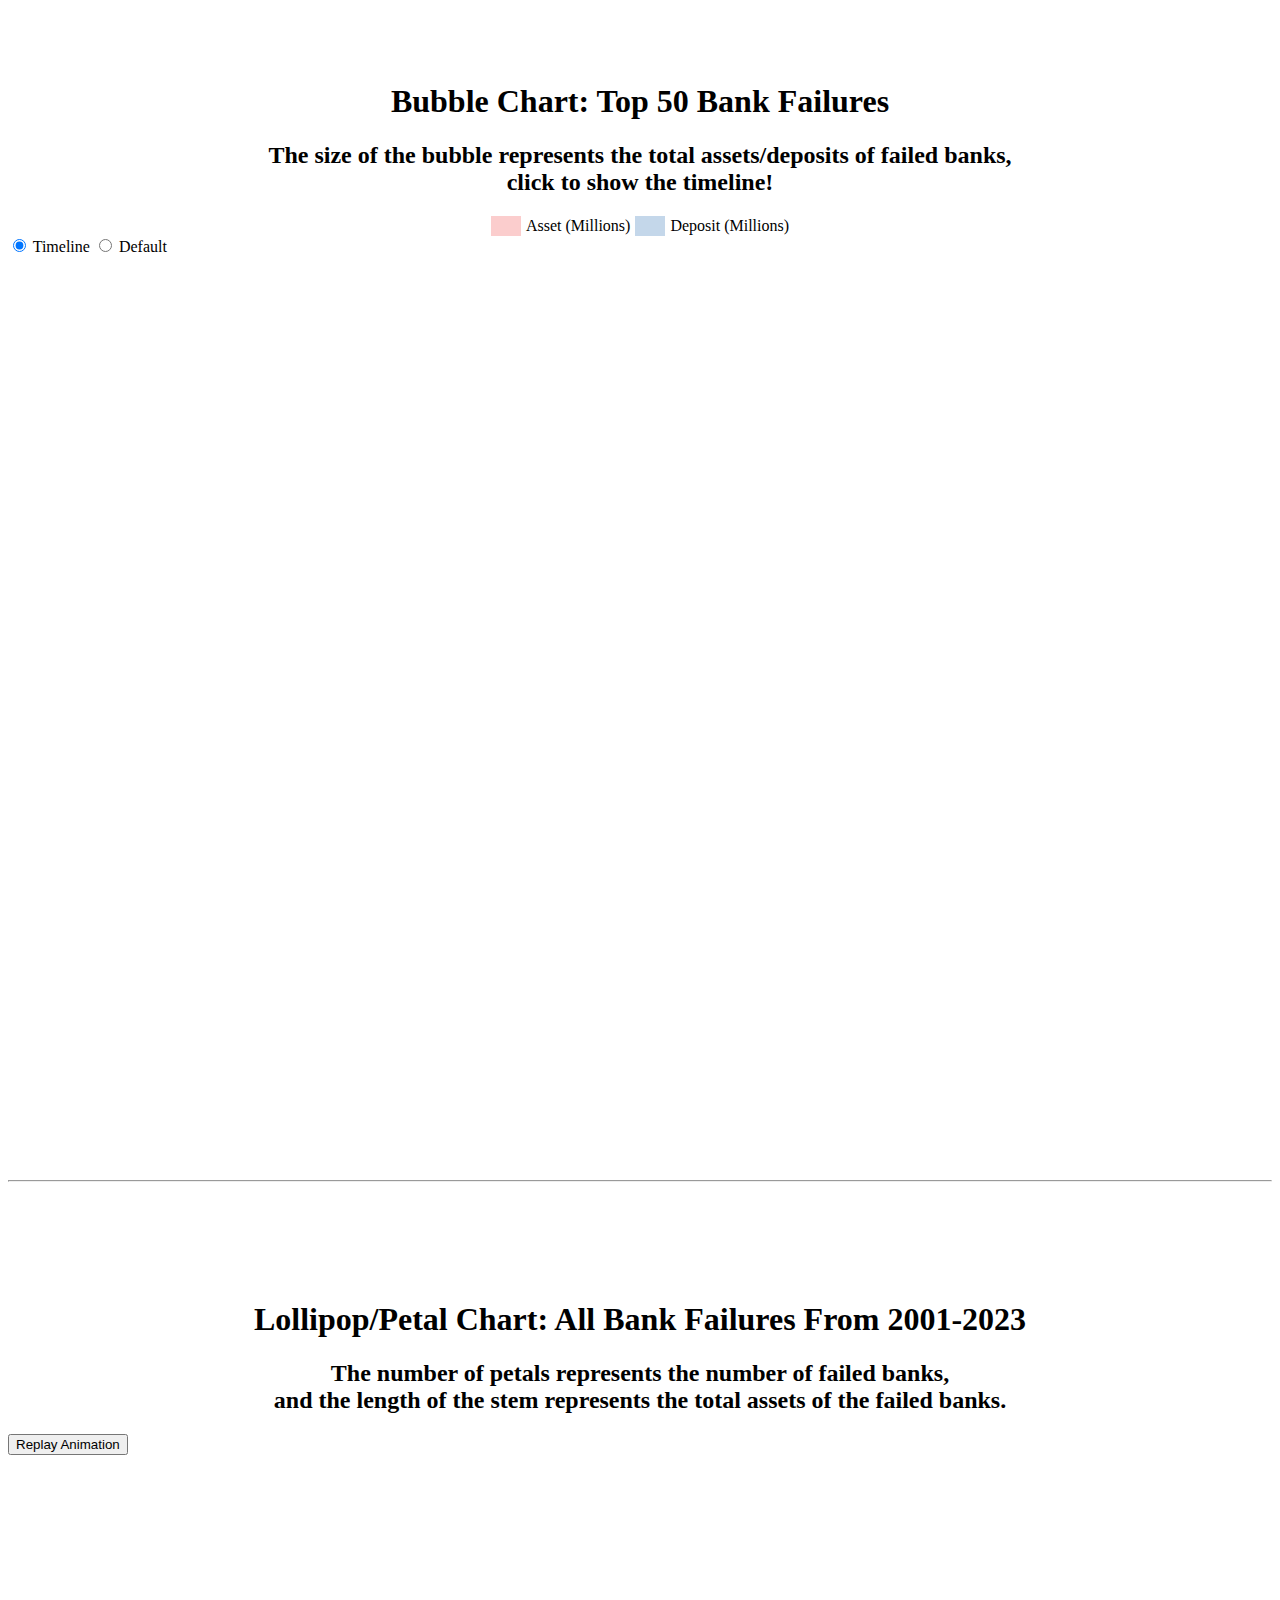
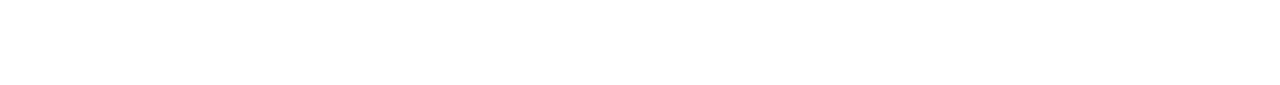
==== commit 28def62b: "changed layout" ====
--- a/index.html
+++ b/index.html
@@ -27,51 +27,44 @@
 </head>
 
 <body>
-
-<h1 style="font-family: NYTFranklin, Georgia, serif; text-align: center;">Top 50 Bank Failures</h1>
+<br/><br/><br/>
+<h1 style="font-family: NYTFranklin, Georgia, serif; text-align: center;">Bubble Chart: Top 50 Bank Failures</h1>
 <h2 style="font-family: NYTFranklin, Georgia, serif; text-align: center;">The size of the bubble represents the total assets/deposits of failed banks,
     <br>click to show the timeline!</h2>
 <div id = "bubbleChart" style="font-family: NYTFranklin, Georgia, serif; text-align: center; display: flex; justify-content: center; align-items: center; margin-top: 10px;">
     <div style="background-color: #fbcdcd; width: 30px; height: 20px; margin-right: 5px;"></div>
-    <span>Approx. Asset (Millions)</span>
+    <span>Asset (Millions)</span>
     <div style="background-color: #c4d7ea; width: 30px; height: 20px; margin: 0px 5px;"></div>
-    <span>Approx. Deposit (Millions)</span>
+    <span>Deposit (Millions)</span>
 </div>
-<div>    
+<div>
     <div style="position: relative; display: flex; align-items: center;font-family: NYTFranklin, Georgia, serif;">
         <div style="position: absolute; left: 0; top: 0;">
-            <!-- Radio button: one choice only -->
-<!--            <form id="form" class="btn-group btn-group-toggle" data-toggle="buttons">-->
-<!--                <label class="btn btn-secondary active">-->
-<!--                    <input type="radio" name="controlHeatmapType" value="MRR" checked>Option 1<br>-->
-<!--                </label>-->
-<!--                <label class="btn btn-secondary">-->
-<!--                    <input type="radio" name="controlHeatmapType" value="LYL">Option 2<br>-->
-<!--                </label>-->
-<!--            </form>-->
-            <!-- Radio button: one choice only -->
             <label>
-                <input type="radio" name="timeline" id="sortButton" value="Show Timeline">
-                Show Timeline
+                <input type="radio" name="timeline" id="sortButton" value="Show Timeline" checked>
+                Timeline
             </label>
             <label>
-                <input type="radio" name="timeline" id="backButton" value="Default" checked>
-                Back To Default
+                <input type="radio" name="timeline" id="backButton" value="Default">
+                Default
             </label>
-            <svg id="chart" width="1200" height="800"></svg>
+            <svg id="chart" width="1200" height="800" style="margin: 0 auto"></svg>
+            <div id="info" style="position: absolute; font-size: 20px;"></div>
         </div>
-        <div id="info" width="800" height="800" style="position: absolute; left: 1210px; transform: translateY(100%); font-size: 20px;"></div>
     </div>
 </div>
-<br/>
+<br/><br/><br/><br/><br/><br/><br/><br/>
 <hr class="solid" style="margin-top: 800px;font-family: NYTFranklin, Georgia, serif;">
+<br/><br/><br/><br/><br/>
 <div style="margin-top: 0px;font-family: NYTFranklin, Georgia, serif;">
-    <h1 style="font-family: NYTFranklin, Georgia, serif; text-align: center;">Bank Failures Lollipop Chart</h1>
+    <h1 style="font-family: NYTFranklin, Georgia, serif; text-align: center;">Lollipop/Petal Chart: All Bank Failures From 2001-2023</h1>
     <h2 style="font-family: NYTFranklin, Georgia, serif; text-align: center;">The number of petals represents the number of failed banks,
-    <br>and the length of the stem represents the total assets of the failed banks.</h2>
+    <br> and the length of the stem represents the total assets of the failed banks. </h2>
     <button id="replayButton">Replay Animation</button>
     <svg id="popchart"></svg>
 </div>
+<br/><br/><br/><br/>
+
 
 <script src="https://d3js.org/d3.v7.min.js"></script>
 <script>
@@ -199,11 +192,14 @@
                             selectedCircle = d3.select(event.currentTarget);
                 d3.select("#info").html(`Bank: ${d.name}
                     <br> Location: ${d.location}
-                    <br> Closing Time: ${d.closeTime}
-                    <br> Press Release (PR): ${d.Release}
-                    <br> Approx. Asset (Millions): $${d.value1}
-                    <br> Approx. Deposit (Millions): $${d.value2}
                     <br> Acquirer & Transaction: ${d.transaction}`);
+                // d3.select("#info").html(`Bank: ${d.name}
+                //     <br> Location: ${d.location}
+                //     <br> Closing Time: ${d.closeTime}
+                //     <br> Press Release (PR): ${d.Release}
+                //     <br> Approx. Asset (Millions): $${d.value1}
+                //     <br> Approx. Deposit (Millions): $${d.value2}
+                //     <br> Acquirer & Transaction: ${d.transaction}`);
             });
 
         // labels
@@ -281,6 +277,7 @@
         document.getElementById("backButton").addEventListener("click", function() {
             sortByDefualt();
         });
+        sortByClosingTime();
     }
     requestData();
 
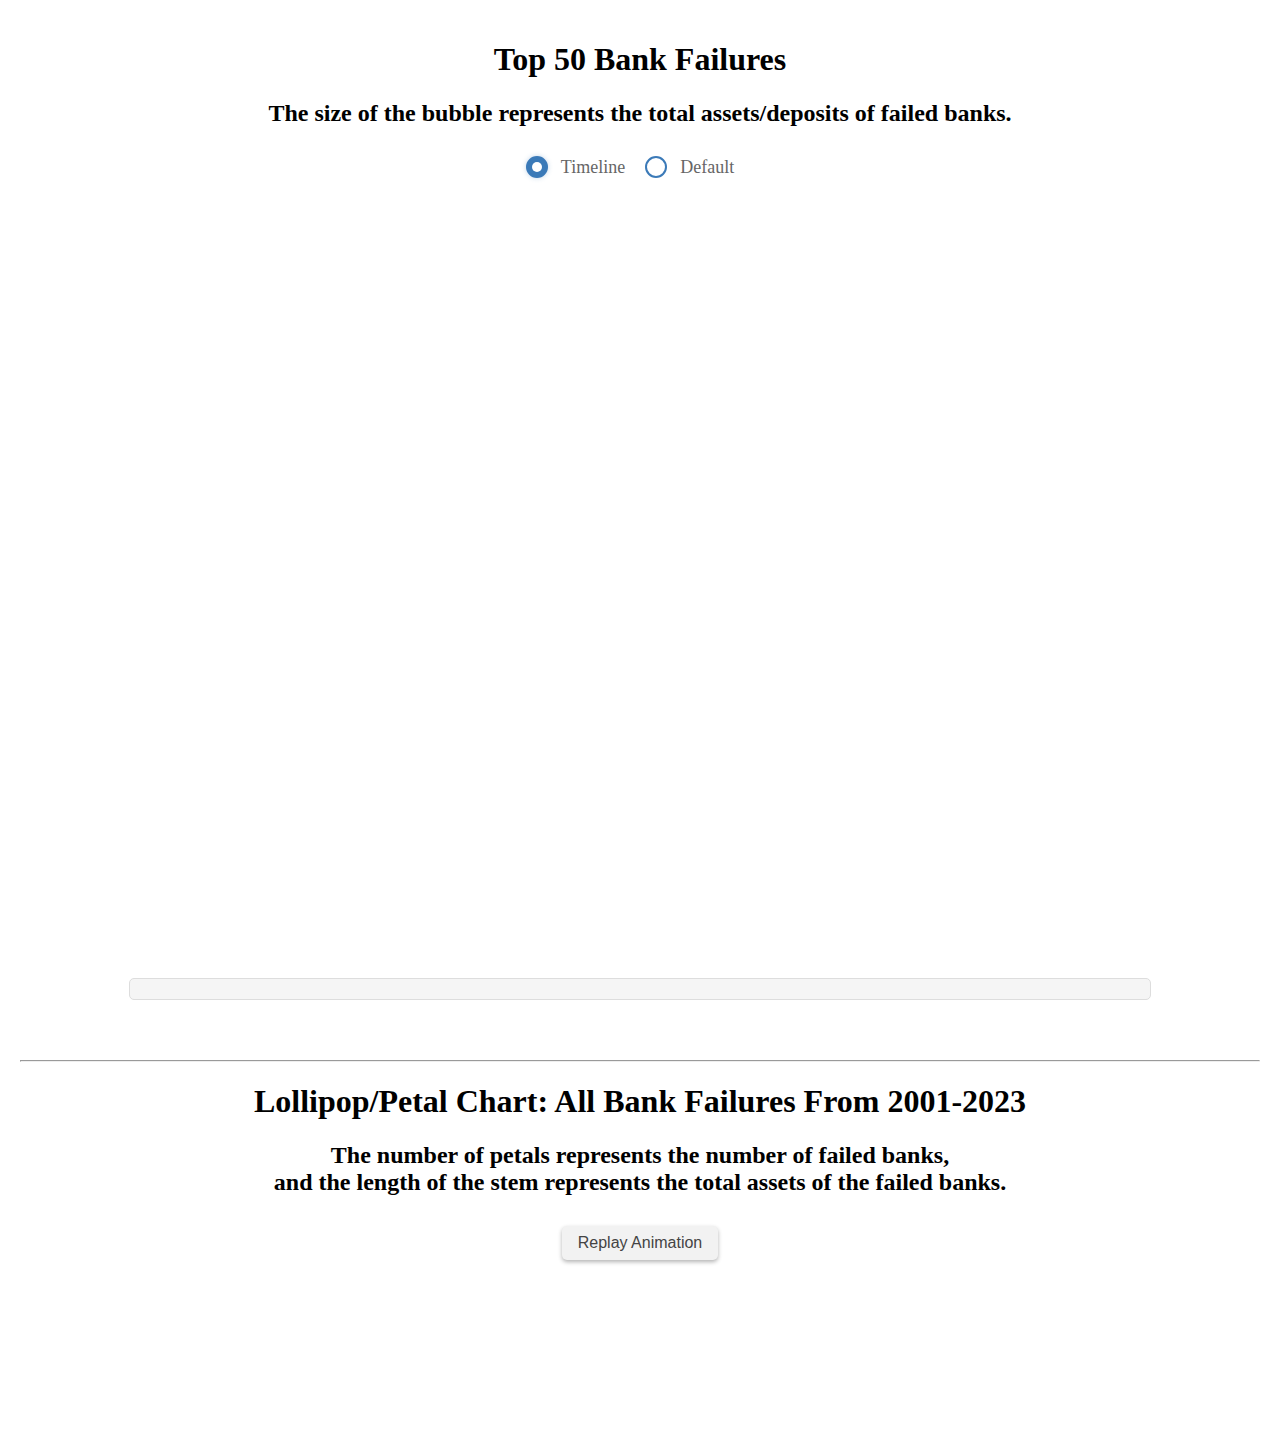
==== commit b78010b5: "updated style again" ====
--- a/index.html
+++ b/index.html
@@ -6,77 +6,45 @@
     <meta http-equiv="X-UA-Compatible" content="IE=edge">
     <meta name="viewport" content="width=device-width, initial-scale=1.0">
     <title>Bank Failures</title>
-    <style>
-        body {
-            font-family: sans-serif;
-        }
-        svg {
-            display: block;
-            margin: auto;
-        }
-        .axis text {
-            font-size: 12px;
-        }
-        .axis path,
-        .axis line {
-            fill: none;
-            stroke: black;
-            shape-rendering: crispEdges;
-        }
-    </style>
+    <link rel="stylesheet" href="styles.css">
 </head>
 
 <body>
-<br/><br/><br/>
-<h1 style="font-family: NYTFranklin, Georgia, serif; text-align: center;">Bubble Chart: Top 50 Bank Failures</h1>
-<h2 style="font-family: NYTFranklin, Georgia, serif; text-align: center;">The size of the bubble represents the total assets/deposits of failed banks,
-    <br>click to show the timeline!</h2>
-<div id = "bubbleChart" style="font-family: NYTFranklin, Georgia, serif; text-align: center; display: flex; justify-content: center; align-items: center; margin-top: 10px;">
-    <div style="background-color: #fbcdcd; width: 30px; height: 20px; margin-right: 5px;"></div>
-    <span>Asset (Millions)</span>
-    <div style="background-color: #c4d7ea; width: 30px; height: 20px; margin: 0px 5px;"></div>
-    <span>Deposit (Millions)</span>
+<h1>Top 50 Bank Failures</h1>
+<h2>The size of the bubble represents the total assets/deposits of failed banks.</h2>
+<div class="radio-buttons">
+    <label class="radio-item">
+        <input type="radio" name="timeline" id="sortButton" value="Show Timeline" checked>
+        <span class="radio-dot"></span>
+        Timeline
+    </label>
+    <label class="radio-item">
+        <input type="radio" name="timeline" id="backButton" value="Default">
+        <span class="radio-dot"></span>
+        Default
+    </label>
 </div>
-<div>
-    <div style="position: relative; display: flex; align-items: center;font-family: NYTFranklin, Georgia, serif;">
-        <div style="position: absolute; left: 0; top: 0;">
-            <label>
-                <input type="radio" name="timeline" id="sortButton" value="Show Timeline" checked>
-                Timeline
-            </label>
-            <label>
-                <input type="radio" name="timeline" id="backButton" value="Default">
-                Default
-            </label>
-            <svg id="chart" width="1200" height="800" style="margin: 0 auto"></svg>
-            <div id="info" style="position: absolute; font-size: 20px;"></div>
-        </div>
-    </div>
-</div>
-<br/><br/><br/><br/><br/><br/><br/><br/>
-<hr class="solid" style="margin-top: 800px;font-family: NYTFranklin, Georgia, serif;">
-<br/><br/><br/><br/><br/>
-<div style="margin-top: 0px;font-family: NYTFranklin, Georgia, serif;">
-    <h1 style="font-family: NYTFranklin, Georgia, serif; text-align: center;">Lollipop/Petal Chart: All Bank Failures From 2001-2023</h1>
-    <h2 style="font-family: NYTFranklin, Georgia, serif; text-align: center;">The number of petals represents the number of failed banks,
-    <br> and the length of the stem represents the total assets of the failed banks. </h2>
-    <button id="replayButton">Replay Animation</button>
-    <svg id="popchart"></svg>
-</div>
-<br/><br/><br/><br/>
-
+<svg id="bubblechart" width="1200" height="800"></svg>
+<div id="info" style="width:1000px; font-size: 20px;"></div>
+<hr style="margin-top: 60px;">
+<h1>Lollipop/Petal Chart: All Bank Failures From 2001-2023</h1>
+<h2>The number of petals represents the number of failed banks,
+    <br> and the length of the stem represents the total assets of the failed banks.
+</h2>
+<button id="replayButton">Replay Animation</button>
+<svg id="popchart"></svg>
 
 <script src="https://d3js.org/d3.v7.min.js"></script>
 <script>
+    // Helper Function
+    const parseCurrencyStringToNumber = str => parseFloat(str.replace(/[^0-9.]+/g, ""));
+
+    // Bubble Chart
     const requestData = async function() {
+
         const FDICdata = await d3.csv('data.csv');
         let selectedCircle = null;
         const data1 = [];
-        function parseCurrencyStringToNumber(str) {
-            const cleanedString = str.replace(/[^0-9.]+/g, "");
-            const number = parseFloat(cleanedString);
-            return number;
-        }
         FDICdata.forEach((d) => {
             const name = Number(d['ID']);
             const transaction = String(d['Acquirer & Transaction'])
@@ -95,6 +63,10 @@
           maxValue = Math.max(maxValue, asset, deposit);
         });
 
+        const width = 1000;
+        const height = 800;
+        const svg = d3.select("#bubblechart");
+
         const scale = d3.scaleLinear()
           .domain([0, maxValue])
           .range([0, 100]);
@@ -102,6 +74,35 @@
         function scaledValue(value) {
           return scale(value);
         }
+
+        const bubble_legend = svg.append("g")
+            .attr("id", "legend")
+            .attr("transform", `translate(80,70)`);
+
+        bubble_legend.append("rect")
+            .attr("width", 30)
+            .attr("height", 20)
+            .style("fill", "#fbcdcd");
+
+        bubble_legend.append("text")
+            .attr("x", 40)
+            .attr("y", 15)
+            .text("Asset (Millions)")
+            .attr("font-size", "15px")
+            .attr("fill", "#000");
+
+        bubble_legend.append("rect")
+            .attr("y", 30)
+            .attr("width", 30)
+            .attr("height", 20)
+            .style("fill", "#c4d7ea");
+
+        bubble_legend.append("text")
+            .attr("x", 40)
+            .attr("y", 45)
+            .text("Deposit (Millions)")
+            .attr("font-size", "15px")
+            .attr("fill", "#000");
 
         const nodes = data.map(([label, [value1, value2, name, location, closeTime, Release, transaction]]) => {
           const scaledValue1 = scaledValue(value1);
@@ -121,10 +122,7 @@
             radius: Math.sqrt(total / Math.PI)*20,
           };
         });
-        const width = 1000;
-        const height = 800;
-        const svg = d3.select("#chart");
-        // const svbIndex = nodes.findIndex(d => d.name == "Silicon Valley Bank");
+
         function ticked() {
             bubbles.attr("transform", d => `translate(${d.x}, ${d.y})`);
         }
@@ -136,9 +134,10 @@
             .force("x", d3.forceX().strength(0.1).x(width / 2))
             .force("y", d3.forceY().strength(0.1).y(height / 2))
             .on("tick", ticked);
-        const bubbles = svg.selectAll("g")
+        const bubbles = svg.selectAll("g.bubble")
             .data(nodes)
             .join("g")
+            .attr("class", "bubble")
             .call(drag(simulation));
         // const linesAndText = svg.append("g");
         const defs = svg.append("defs");
@@ -190,16 +189,9 @@
                                             .style("stroke-width", 3)
                                             .style("stroke", "black")
                             selectedCircle = d3.select(event.currentTarget);
-                d3.select("#info").html(`Bank: ${d.name}
-                    <br> Location: ${d.location}
-                    <br> Acquirer & Transaction: ${d.transaction}`);
-                // d3.select("#info").html(`Bank: ${d.name}
-                //     <br> Location: ${d.location}
-                //     <br> Closing Time: ${d.closeTime}
-                //     <br> Press Release (PR): ${d.Release}
-                //     <br> Approx. Asset (Millions): $${d.value1}
-                //     <br> Approx. Deposit (Millions): $${d.value2}
-                //     <br> Acquirer & Transaction: ${d.transaction}`);
+                d3.select("#info").html(`<span class="info-label">Bank:</span> ${d.name}
+                        <br> <span class="info-label">Location:</span> ${d.location}
+                        <br> <span class="info-label">Acquirer &amp; Transaction:</span> ${d.transaction}`);
             });
 
         // labels
@@ -281,7 +273,7 @@
     }
     requestData();
 
-    // petals chart
+    // Petal chart
     const popchart = function() {
         const data = [
             {year: 2001, bankFailures: 4, totalAssets: 2358.6},
--- a/styles.css
+++ b/styles.css
@@ -0,0 +1,105 @@
+body {
+    font-family: NYTFranklin, Georgia, serif;
+    text-align: center;
+    margin: 0;
+    padding: 20px;
+}
+svg {
+    display: block;
+    margin: auto;
+}
+.radio-buttons {
+    display: flex;
+    justify-content: center;
+    margin-top: 30px;
+}
+.radio-item {
+    position: relative;
+    display: flex;
+    align-items: center;
+    padding-left: 35px;
+    cursor: pointer;
+    font-size: 18px;
+    color: #666;
+    margin-right: 20px;
+}
+.radio-item input[type='radio'] {
+    position: absolute;
+    visibility: hidden;
+}
+.radio-item .radio-dot {
+    position: absolute;
+    top: 50%;
+    left: 0;
+    height: 18px;
+    width: 18px;
+    border-radius: 50%;
+    background-color: transparent;
+    border: 2px solid #3b7ab8;
+    transform: translateY(-50%);
+}
+
+.radio-item input[type='radio']:checked ~ .radio-dot {
+    background-color: #3b7ab8;
+    box-shadow: 0 0 5px rgba(59, 122, 184, 0.3);
+}
+
+.radio-item input[type='radio']:checked ~ .radio-dot:after {
+    content: "";
+    display: block;
+    position: absolute;
+    top: 50%;
+    left: 50%;
+    height: 10px;
+    width: 10px;
+    border-radius: 50%;
+    background-color: white;
+    transform: translate(-50%, -50%);
+}
+
+.radio-item input[type='radio']:focus ~ .radio-dot {
+    outline: none;
+    box-shadow: 0 0 5px rgba(59, 122, 184, 0.3);
+}
+
+#replayButton {
+    margin-top: 10px;
+    margin-bottom: 20px;
+    background-color: #f2f2f2;
+    border: none;
+    color: #444;
+    font-size: 16px;
+    padding: 8px 16px;
+    border-radius: 5px;
+    cursor: pointer;
+    box-shadow: 0px 2px 4px rgba(0, 0, 0, 0.3);
+}
+
+#replayButton:hover {
+    background-color: #ddd;
+}
+
+#info {
+    width: 1000px;
+    margin: auto;
+    font-size: 20px;
+    line-height: 1.3;
+    padding: 10px;
+    background-color: #f5f5f5;
+    border: 1px solid #ddd;
+    border-radius: 5px;
+}
+
+#info strong {
+    color: #333;
+    font-weight: bold;
+}
+
+#info span {
+    font-weight: bold;
+}
+
+.info-label {
+    font-weight: 600;
+    margin-right: 5px;
+}
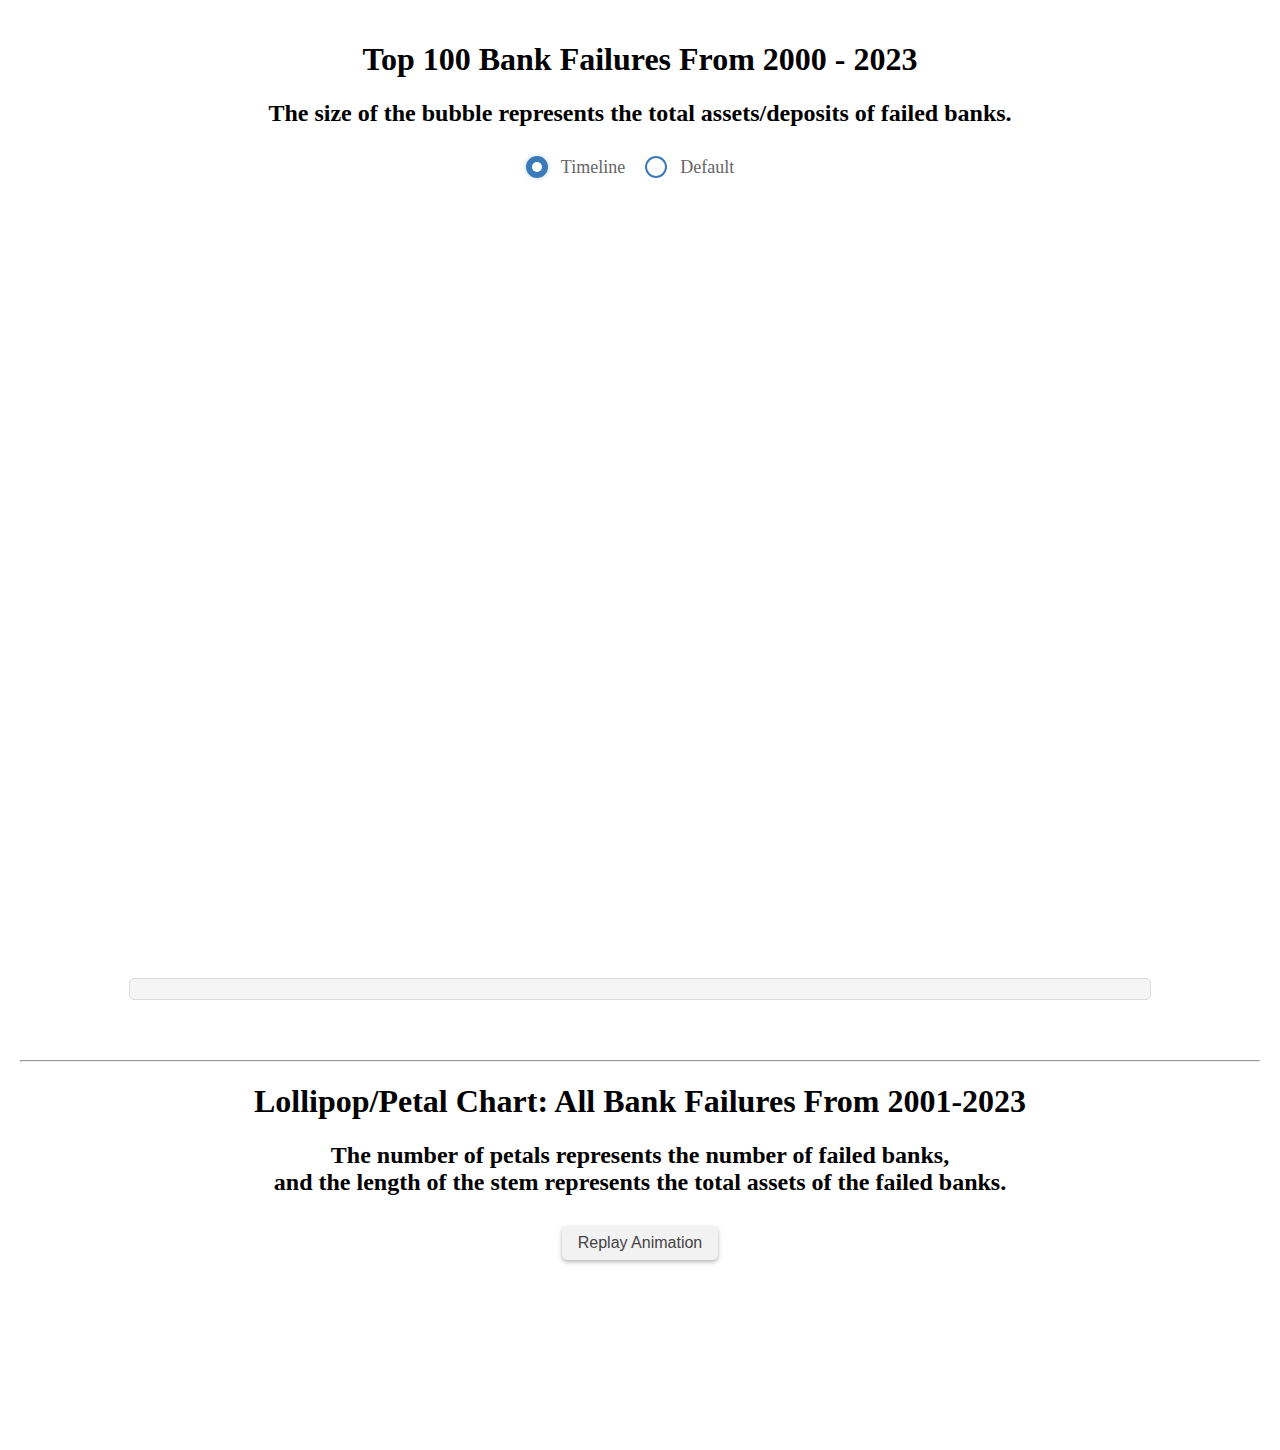
==== commit 6c8f65af: "100 banks instead of 50" ====
--- a/index.html
+++ b/index.html
@@ -3,28 +3,28 @@
 
 <head>
     <meta charset="UTF-8">
-    <meta http-equiv="X-UA-Compatible" content="IE=edge">
-    <meta name="viewport" content="width=device-width, initial-scale=1.0">
+    <meta content="IE=edge" http-equiv="X-UA-Compatible">
+    <meta content="width=device-width, initial-scale=1.0" name="viewport">
     <title>Bank Failures</title>
-    <link rel="stylesheet" href="styles.css">
+    <link href="styles.css" rel="stylesheet">
 </head>
 
 <body>
-<h1>Top 50 Bank Failures</h1>
+<h1>Top 100 Bank Failures From 2000 - 2023 </h1>
 <h2>The size of the bubble represents the total assets/deposits of failed banks.</h2>
 <div class="radio-buttons">
     <label class="radio-item">
-        <input type="radio" name="timeline" id="sortButton" value="Show Timeline" checked>
+        <input checked id="sortButton" name="timeline" type="radio" value="Show Timeline">
         <span class="radio-dot"></span>
         Timeline
     </label>
     <label class="radio-item">
-        <input type="radio" name="timeline" id="backButton" value="Default">
+        <input id="backButton" name="timeline" type="radio" value="Default">
         <span class="radio-dot"></span>
         Default
     </label>
 </div>
-<svg id="bubblechart" width="1200" height="800"></svg>
+<svg height="800" id="bubblechart" width="1200"></svg>
 <div id="info" style="width:1000px; font-size: 20px;"></div>
 <hr style="margin-top: 60px;">
 <h1>Lollipop/Petal Chart: All Bank Failures From 2001-2023</h1>
@@ -36,11 +36,18 @@
 
 <script src="https://d3js.org/d3.v7.min.js"></script>
 <script>
+    // Bubble Chart SVG
+    const bubbleWidth = 1000;
+    const bubbleHeight = 800;
+    const bubbleSVG = d3.select("#bubblechart");
+    // Petal Chart SVG
+    const popSVG = d3.select("#popchart");
+
     // Helper Function
     const parseCurrencyStringToNumber = str => parseFloat(str.replace(/[^0-9.]+/g, ""));
 
     // Bubble Chart
-    const requestData = async function() {
+    const requestData = async function () {
 
         const FDICdata = await d3.csv('data.csv');
         let selectedCircle = null;
@@ -54,28 +61,25 @@
             const closeTime = String(d['Closing Date']);
             const asset = parseCurrencyStringToNumber(d['Approx. Asset (Millions)']);
             const deposit = parseCurrencyStringToNumber(d['Approx. Deposit (Millions)']);
-            data1.push([name, [asset, deposit, bankName, location, closeTime, Release,transaction]]);
-        });
-        const data = data1.sort((a, b) => b[1][0] - a[1][0]).slice(0, 50);
+            data1.push([name, [asset, deposit, bankName, location, closeTime, Release, transaction]]);
+        });
+        // Top 100 Bank Failures
+        const data = data1.sort((a, b) => b[1][0] - a[1][0]).slice(0, 100);
         let maxValue = 0;
         data.forEach((d) => {
-          const [asset, deposit, bankName, location, closeTime, Release, transaction] = d[1];
-          maxValue = Math.max(maxValue, asset, deposit);
-        });
-
-        const width = 1000;
-        const height = 800;
-        const svg = d3.select("#bubblechart");
+            const [asset, deposit, bankName, location, closeTime, Release, transaction] = d[1];
+            maxValue = Math.max(maxValue, asset, deposit);
+        });
 
         const scale = d3.scaleLinear()
-          .domain([0, maxValue])
-          .range([0, 100]);
+            .domain([0, maxValue])
+            .range([0, 100]);
 
         function scaledValue(value) {
-          return scale(value);
+            return scale(value);
         }
 
-        const bubble_legend = svg.append("g")
+        const bubble_legend = bubbleSVG.append("g")
             .attr("id", "legend")
             .attr("transform", `translate(80,70)`);
 
@@ -105,24 +109,25 @@
             .attr("fill", "#000");
 
         const nodes = data.map(([label, [value1, value2, name, location, closeTime, Release, transaction]]) => {
-          const scaledValue1 = scaledValue(value1);
-          const scaledValue2 = scaledValue(value2);
-          const total = scaledValue1 + scaledValue2;
-          return {
-            label,
-            value1,
-            name,
-            location,
-            closeTime,
-            Release,
-            transaction,
-            value2,
-            scaledValue1,
-            scaledValue2,
-            radius: Math.sqrt(total / Math.PI)*20,
-          };
-        });
-
+            const scaledValue1 = scaledValue(value1);
+            const scaledValue2 = scaledValue(value2);
+            const total = scaledValue1 + scaledValue2;
+            return {
+                label,
+                value1,
+                name,
+                location,
+                closeTime,
+                Release,
+                transaction,
+                value2,
+                scaledValue1,
+                scaledValue2,
+                radius: Math.sqrt(total / Math.PI) * 20,
+            };
+        });
+
+        // Updates the bubbles on every tick of simulation
         function ticked() {
             bubbles.attr("transform", d => `translate(${d.x}, ${d.y})`);
         }
@@ -130,19 +135,18 @@
         const simulation = d3.forceSimulation(nodes)
             .force("charge", d3.forceManyBody().strength(5))
             .force("collide", d3.forceCollide().radius(d => d.radius))
-            .force("center", d3.forceCenter(width / 2, height / 2))
-            .force("x", d3.forceX().strength(0.1).x(width / 2))
-            .force("y", d3.forceY().strength(0.1).y(height / 2))
+            .force("center", d3.forceCenter(bubbleWidth / 2, bubbleHeight / 2))
+            .force("x", d3.forceX().strength(0.1).x(bubbleWidth / 2))
+            .force("y", d3.forceY().strength(0.1).y(bubbleHeight / 2))
             .on("tick", ticked);
-        const bubbles = svg.selectAll("g.bubble")
+        const bubbles = bubbleSVG.selectAll("g.bubble")
             .data(nodes)
             .join("g")
             .attr("class", "bubble")
             .call(drag(simulation));
-        // const linesAndText = svg.append("g");
-        const defs = svg.append("defs");
-
-        bubbles.each(function(d) {
+        const defs = bubbleSVG.append("defs");
+
+        bubbles.each(function (d) {
             const patternId = `pattern-${d.label}`;
             console.log(patternId)
             const pattern = defs.append("pattern")
@@ -153,14 +157,14 @@
             const patternSvg = pattern.append("svg")
                 .attr("width", d.radius * 2)
                 .attr("height", d.radius * 2);
-            const ratio = (d.scaledValue1/(d.scaledValue1+d.scaledValue2))
+            const ratio = (d.scaledValue1 / (d.scaledValue1 + d.scaledValue2))
             patternSvg.append("rect")
                 .attr("class", "react1")
                 .attr("width", d.radius * 2 * ratio)
                 .attr("height", d.radius * 2)
                 .attr("fill", "#c4d7ea");
             patternSvg.append("rect")
-            .attr("class", "react2")
+                .attr("class", "react2")
                 .attr("x", d.radius * 2 * ratio)
                 .attr("width", d.radius * 2 * (1 - ratio))
                 .attr("height", d.radius * 2)
@@ -170,25 +174,25 @@
         bubbles.append("circle")
             .attr("r", d => d.radius)
             .attr("fill", d => `url(#pattern-${d.label})`)
-            .on("mouseover", function(event, d) {
+            .on("mouseover", function (event, d) {
                 d3.select(event.currentTarget).style("cursor", "pointer")
                 d3.select(`#pattern-${d.label}`).select(".react1").attr("fill", "#a9d3fc");
                 d3.select(`#pattern-${d.label}`).select(".react2").attr("fill", "#faa5a5");
             })
-            .on("mouseout", function(event, d) {
+            .on("mouseout", function (event, d) {
                 d3.select(event.currentTarget).style("cursor", "default")
                 d3.select(`#pattern-${d.label}`).select(".react1").attr("fill", "#c4d7ea");
                 d3.select(`#pattern-${d.label}`).select(".react2").attr("fill", "#fbcdcd");
             })
             .on("click", (event, d) => {
                 if (selectedCircle !== null) {
-                                selectedCircle.style("stroke-width", 0)
-                                            .style("stroke", "None")
-                            }
-                            d3.select(event.currentTarget)
-                                            .style("stroke-width", 3)
-                                            .style("stroke", "black")
-                            selectedCircle = d3.select(event.currentTarget);
+                    selectedCircle.style("stroke-width", 0)
+                        .style("stroke", "None")
+                }
+                d3.select(event.currentTarget)
+                    .style("stroke-width", 3)
+                    .style("stroke", "black")
+                selectedCircle = d3.select(event.currentTarget);
                 d3.select("#info").html(`<span class="info-label">Bank:</span> ${d.name}
                         <br> <span class="info-label">Location:</span> ${d.location}
                         <br> <span class="info-label">Acquirer &amp; Transaction:</span> ${d.transaction}`);
@@ -210,6 +214,7 @@
             .attr("dy", d => d.radius / 8)
             .text(d => `${d.value1}-${d.value2}`)
             .attr("fill", "black");
+
         // drag event for the bubble chart
         function drag(simulation) {
             function dragstarted(event) {
@@ -217,33 +222,39 @@
                 event.subject.fx = event.subject.x;
                 event.subject.fy = event.subject.y;
             }
+
             function dragged(event) {
                 event.subject.fx = event.x;
                 event.subject.fy = event.y;
             }
+
             function dragended(event) {
                 if (!event.active) simulation.alphaTarget(0);
                 event.subject.fx = null;
                 event.subject.fy = null;
             }
+
             return d3.drag()
                 .on("start", dragstarted)
                 .on("drag", dragged)
                 .on("end", dragended);
         }
+
         // sort the banks by their closing time
         function sortByClosingTime() {
             const margin = {top: 50, left: 50, right: 50, bottom: 50};
-            nodes.forEach(d => { d.date = d3.timeParse("%d-%b-%y")(d.closeTime); });
+            nodes.forEach(d => {
+                d.date = d3.timeParse("%d-%b-%y")(d.closeTime);
+            });
             nodes.sort((a, b) => a.date - b.date);
             const xScale = d3.scaleTime()
                 .domain([new Date(1999, 0, 1), new Date(2025, 0, 1)])
-                .range([margin.left-10, width - margin.right]);
+                .range([margin.left - 10, bubbleWidth - margin.right]);
             const xAxis = d3.axisTop(xScale)
                 .tickFormat(d3.timeFormat("%Y-%m-%d"))
                 .tickSizeOuter(0)
-                .tickSizeInner(-height + margin.top + margin.bottom);
-            svg.append("g")
+                .tickSizeInner(-bubbleHeight + margin.top + margin.bottom);
+            bubbleSVG.append("g")
                 .attr("class", "xAxis")
                 .attr("transform", `translate(${margin.left}, ${margin.top - 0})`)
                 .style("stroke", "grey")
@@ -255,26 +266,30 @@
             simulation.on("tick", ticked);
             bubbles.raise();
         }
-        document.getElementById("sortButton").addEventListener("click", function() {
+
+        document.getElementById("sortButton").addEventListener("click", function () {
             sortByClosingTime();
         });
-        function sortByDefualt() {
-          simulation.force("charge", d3.forceManyBody().strength(5))
-            .force("collide", d3.forceCollide().radius(d => d.radius))
-            .force("center", d3.forceCenter(width / 2, height / 2))
-            .force("x", d3.forceX().strength(0.1).x(width / 2))
-          .force("y", d3.forceY().strength(0.1).y(height / 2)).alpha(2).restart();
-            svg.selectAll(".xAxis").remove();
+
+        function sortByDefault() {
+            simulation.force("charge", d3.forceManyBody().strength(5))
+                .force("collide", d3.forceCollide().radius(d => d.radius))
+                .force("center", d3.forceCenter(bubbleWidth / 2, bubbleHeight / 2))
+                .force("x", d3.forceX().strength(0.1).x(bubbleWidth / 2))
+                .force("y", d3.forceY().strength(0.1).y(bubbleHeight / 2)).alpha(2).restart();
+            bubbleSVG.selectAll(".xAxis").remove();
         }
-        document.getElementById("backButton").addEventListener("click", function() {
-            sortByDefualt();
-        });
+        document.getElementById("backButton").addEventListener("click", function () {
+            sortByDefault();
+        });
+
+        // Initialize
         sortByClosingTime();
     }
     requestData();
 
     // Petal chart
-    const popchart = function() {
+    const popchart = function () {
         const data = [
             {year: 2001, bankFailures: 4, totalAssets: 2358.6},
             {year: 2002, bankFailures: 11, totalAssets: 2705.4},
@@ -303,8 +318,7 @@
         const margin = {top: 60, right: 60, bottom: 60, left: 100},
             width = 1200 - margin.left - margin.right,
             height = 600 - margin.top - margin.bottom;
-        const svg2 = d3.select("#popchart")
-            .attr("width", width + margin.left + margin.right)
+        popSVG.attr("width", width + margin.left + margin.right)
             .attr("height", height + margin.top + margin.bottom)
             .append("g")
             .attr("transform",
@@ -313,7 +327,7 @@
             .range([0, width])
             .domain(data.map(d => d.year))
             .padding(1);
-        svg2.append("g")
+        popSVG.append("g")
             .attr("transform", "translate(0," + height + ")")
             .call(d3.axisBottom(x))
             .selectAll("text")
@@ -322,9 +336,9 @@
         const y = d3.scaleLinear()
             .domain([0, d3.max(data, d => d.totalAssets)])
             .range([height, 0]);
-        svg2.append("g")
+        popSVG.append("g")
             .call(d3.axisLeft(y));
-        svg2.selectAll(".myline")
+        popSVG.selectAll(".myline")
             .data(data)
             .enter()
             .append("line")
@@ -348,102 +362,102 @@
             return `M${cx},${cy} Q${x1},${y1} ${x2},${y2} Q${x3},${y3} ${cx},${cy}`;
         };
         data.forEach(d => {
-        const cx = x(d.year);
-        const cy = y(d.totalAssets);
-        const length = 40;
-        const numPetals = Math.ceil(d.bankFailures);
-        const angleIncrement = (Math.PI / 2) / (numPetals + 1);
-        const maxAngle = Math.PI / 6;
-        const startAngle = -Math.PI / 2 - (numPetals - 1) * angleIncrement / 2;
-
-        for (let i = 0; i < numPetals; i++) {
-            // const angle = i * angleIncrement + startAngle;
-            svg2.append("path")
-                .attr("class", "flowerpiece")
-                .attr("id", `petal-${d.year}-${i}`)
-                .attr("d", drawPetal(x(d.year), y(d.totalAssets), 0, i * angleIncrement + startAngle))
-                .attr("fill", "pink")
-                .attr("stroke", "black")
-                .attr("stroke-width", 0.1)
-                .transition()
-                .duration(1000)
-                .delay(i * 20)
-                .attr("d", drawPetal(x(d.year), y(d.totalAssets), length, i * angleIncrement + startAngle))
-                .on("end", () => {
-                    if (i === numPetals - 1) { // Add the text only when the last petal animation ends
-                        svg2.append("text")
-                            .attr("class", "amount")
-                            .attr("x", x(d.year))
-                            .attr("y", y(d.totalAssets) - 50) // Adjust this value to position the text above the petals
-                            .attr("text-anchor", "middle")
-                            .text(d.bankFailures);
-                    }
-                });
+            const cx = x(d.year);
+            const cy = y(d.totalAssets);
+            const length = 40;
+            const numPetals = Math.ceil(d.bankFailures);
+            const angleIncrement = (Math.PI / 2) / (numPetals + 1);
+            const maxAngle = Math.PI / 6;
+            const startAngle = -Math.PI / 2 - (numPetals - 1) * angleIncrement / 2;
+
+            for (let i = 0; i < numPetals; i++) {
+                // const angle = i * angleIncrement + startAngle;
+                popSVG.append("path")
+                    .attr("class", "flowerpiece")
+                    .attr("id", `petal-${d.year}-${i}`)
+                    .attr("d", drawPetal(x(d.year), y(d.totalAssets), 0, i * angleIncrement + startAngle))
+                    .attr("fill", "pink")
+                    .attr("stroke", "black")
+                    .attr("stroke-width", 0.1)
+                    .transition()
+                    .duration(1000)
+                    .delay(i * 20)
+                    .attr("d", drawPetal(x(d.year), y(d.totalAssets), length, i * angleIncrement + startAngle))
+                    .on("end", () => {
+                        if (i === numPetals - 1) { // Add the text only when the last petal animation ends
+                            popSVG.append("text")
+                                .attr("class", "amount")
+                                .attr("x", x(d.year))
+                                .attr("y", y(d.totalAssets) - 50) // Adjust this value to position the text above the petals
+                                .attr("text-anchor", "middle")
+                                .text(d.bankFailures);
+                        }
+                    });
             }
         });
         // labels
-        svg2.append("text")
+        popSVG.append("text")
             .attr("class", "axis-title")
             .attr("x", width / 2)
-            .attr("y", height + margin.bottom / 1.5)
-            .text("Time");
-        svg2.append("text")
+            .attr("y", height + margin.bottom)
+            .text("Year");
+        popSVG.append("text")
             .attr("class", "axis-title")
             .attr("transform", "rotate(-90)")
             .attr("y", -margin.left / 1.5)
             .attr("x", -height / 2)
-            .text("Total Asset");
+            .text("Total Assets");
         // option to replay the animation
         d3.select("#replayButton")
             .on("click", () => {
-                svg2.selectAll(".flowerpiece").remove();
-                svg2.selectAll(".myline").remove();
-                svg2.selectAll(".amount").remove();
+                popSVG.selectAll(".flowerpiece").remove();
+                popSVG.selectAll(".myline").remove();
+                popSVG.selectAll(".amount").remove();
                 data.forEach((d, index) => {
-                    svg2.append("line")
-                    .attr("class", "myline")
-                    .attr("x1", x(d.year))
-                    .attr("y1", y(0))
-                    .attr("x2", x(d.year))
-                    .attr("y2", y(0))
-                    .attr("stroke", "green")
-                    .attr("stroke-width", "1.5px")
+                    popSVG.append("line")
+                        .attr("class", "myline")
+                        .attr("x1", x(d.year))
+                        .attr("y1", y(0))
+                        .attr("x2", x(d.year))
+                        .attr("y2", y(0))
+                        .attr("stroke", "green")
+                        .attr("stroke-width", "1.5px")
                         .transition()
                         .duration(1000)
                         .delay(index * 500)
                         .attr("y2", y(d.totalAssets))
                         .on("end", () => {
-                        const numPetals = Math.ceil(d.bankFailures);
-                        const angleIncrement = (Math.PI / 2) / (numPetals + 1);
-                        const startAngle = -Math.PI / 2 - (numPetals - 1) * angleIncrement / 2;
-                        for (let i = 0; i < numPetals; i++) {
-                            svg2.append("path")
-                                .attr("class", "flowerpiece")
-                                .attr("id", `petal-${d.year}-${i}`)
-                                .attr("d", drawPetal(x(d.year), y(d.totalAssets), 0, i * angleIncrement + startAngle))
-                                .attr("fill", "pink")
-                                .attr("stroke", "black")
-                                .attr("stroke-width", 0.1)
-                                .transition()
-                                .duration(1000)
-                                .delay(i * 20)
-                                .attr("d", drawPetal(x(d.year), y(d.totalAssets), 40, i * angleIncrement + startAngle))
-                                .on("end", () => {
-                                    if (i === numPetals - 1) { // Add the text only when the last petal animation ends
-                                        svg2.append("text")
-                                            .attr("class", "amount")
-                                            .attr("x", x(d.year))
-                                            .attr("y", y(d.totalAssets) - 50) // Adjust this value to position the text above the petals
-                                            .attr("text-anchor", "middle")
-                                            .text(d.bankFailures);
-                                    }
-                                });
+                            const numPetals = Math.ceil(d.bankFailures);
+                            const angleIncrement = (Math.PI / 2) / (numPetals + 1);
+                            const startAngle = -Math.PI / 2 - (numPetals - 1) * angleIncrement / 2;
+                            for (let i = 0; i < numPetals; i++) {
+                                popSVG.append("path")
+                                    .attr("class", "flowerpiece")
+                                    .attr("id", `petal-${d.year}-${i}`)
+                                    .attr("d", drawPetal(x(d.year), y(d.totalAssets), 0, i * angleIncrement + startAngle))
+                                    .attr("fill", "pink")
+                                    .attr("stroke", "black")
+                                    .attr("stroke-width", 0.1)
+                                    .transition()
+                                    .duration(1000)
+                                    .delay(i * 20)
+                                    .attr("d", drawPetal(x(d.year), y(d.totalAssets), 40, i * angleIncrement + startAngle))
+                                    .on("end", () => {
+                                        if (i === numPetals - 1) { // Add the text only when the last petal animation ends
+                                            popSVG.append("text")
+                                                .attr("class", "amount")
+                                                .attr("x", x(d.year))
+                                                .attr("y", y(d.totalAssets) - 50) // Adjust this value to position the text above the petals
+                                                .attr("text-anchor", "middle")
+                                                .text(d.bankFailures);
+                                        }
+                                    });
                             }
                         });
-                    });
+                });
             });
     }
     popchart();
-    </script>
+</script>
 </body>
 </html>
